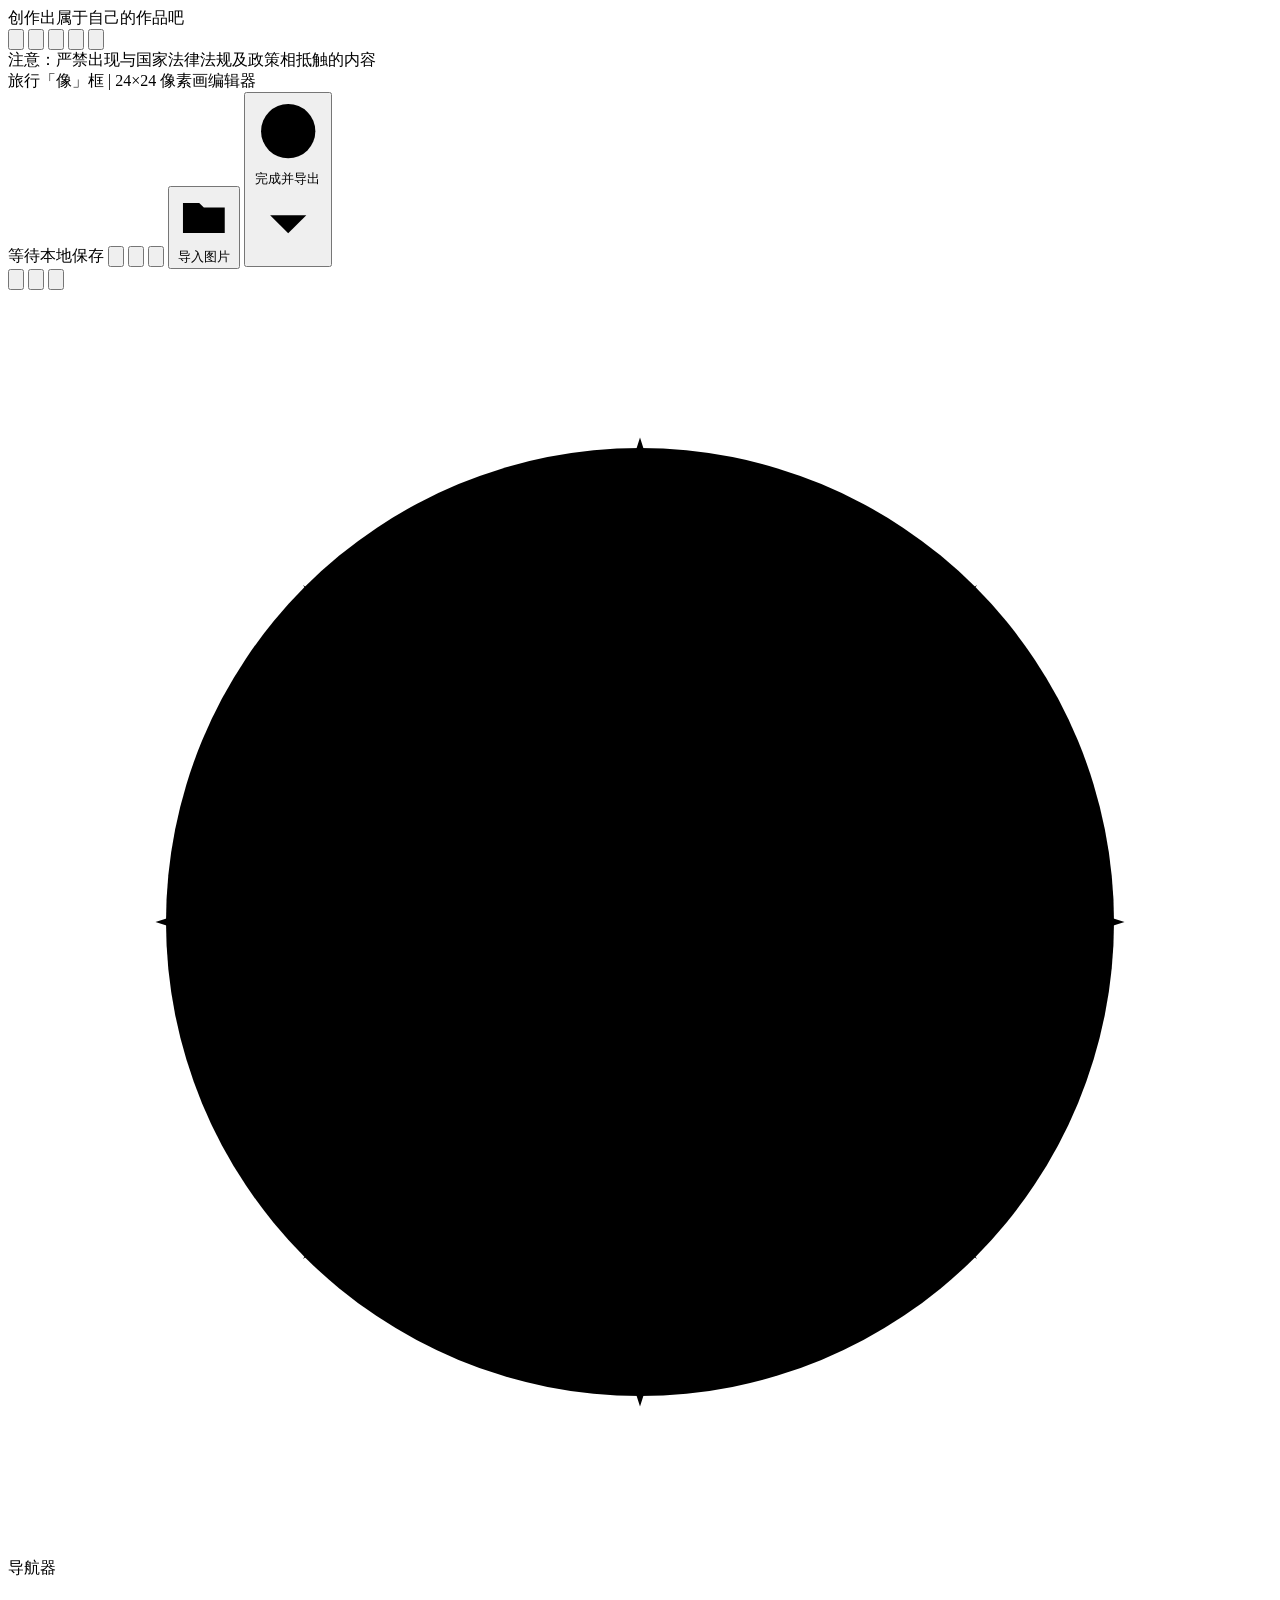
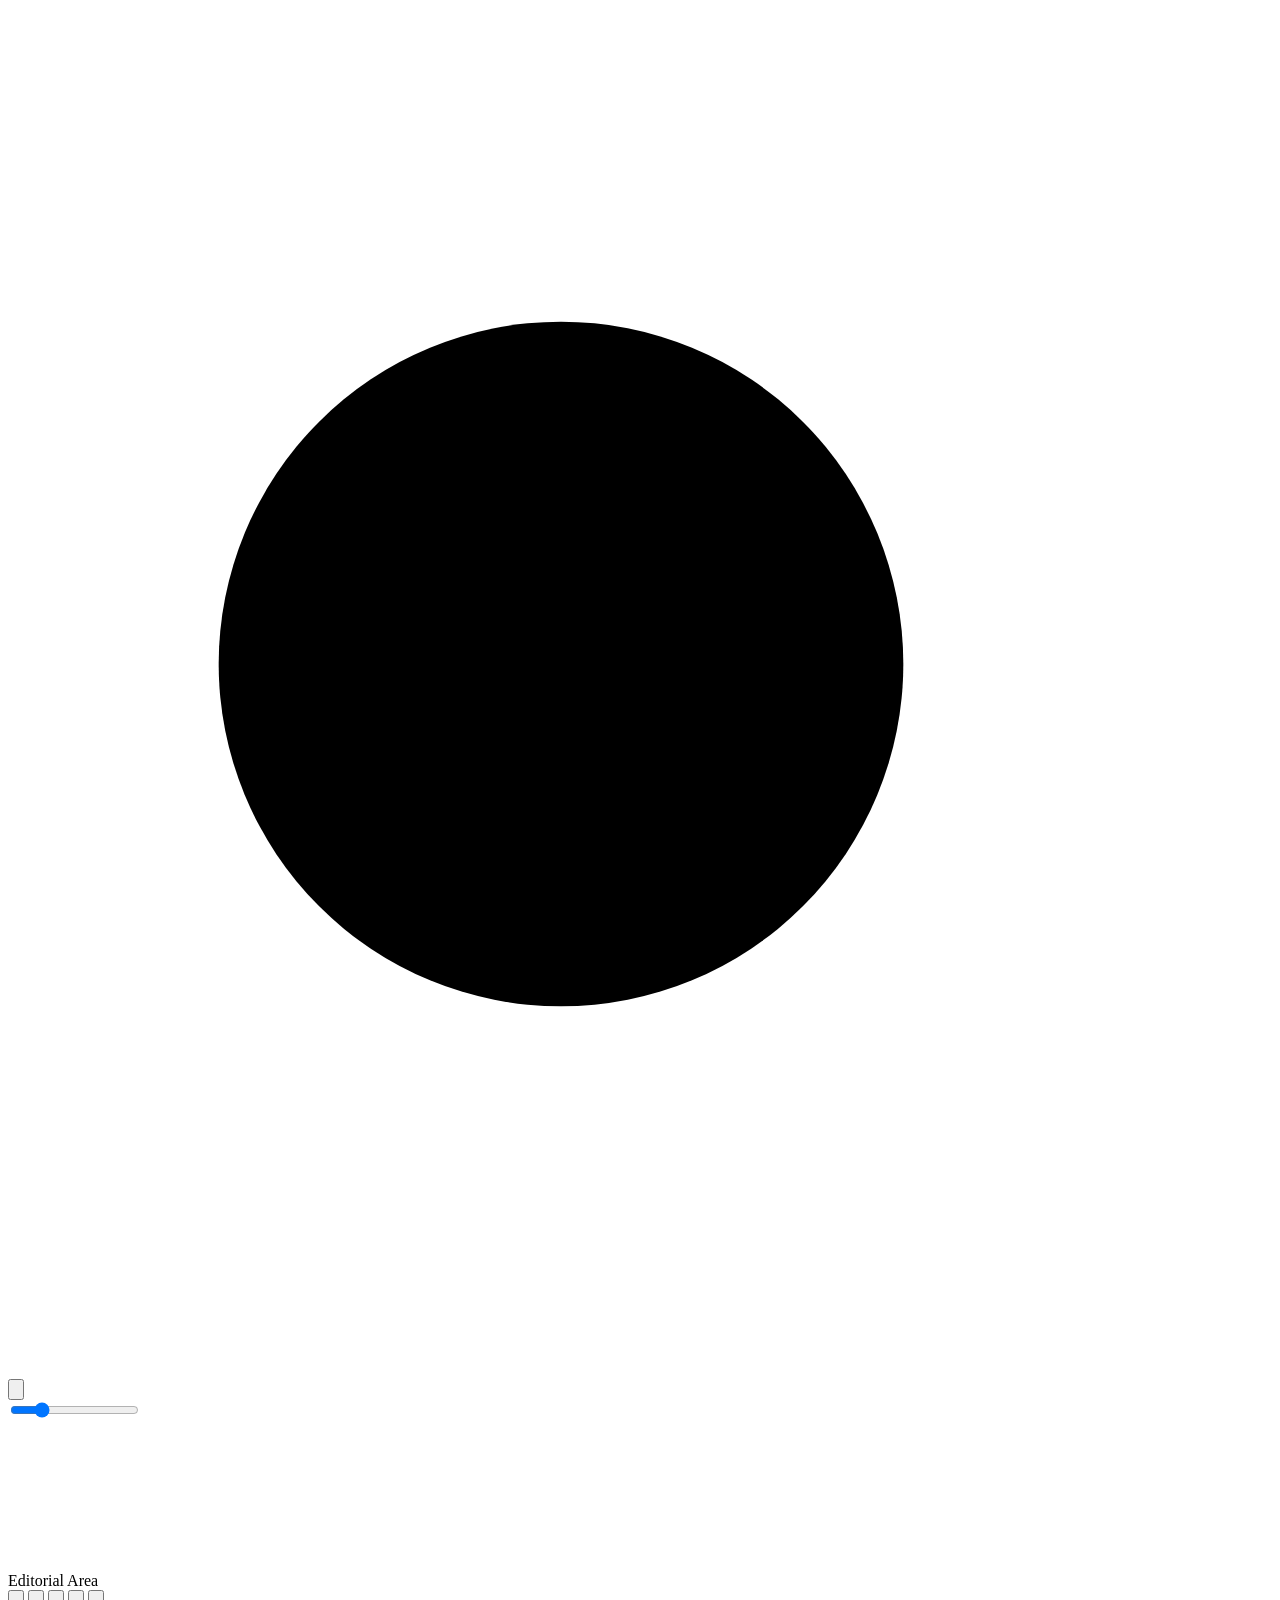
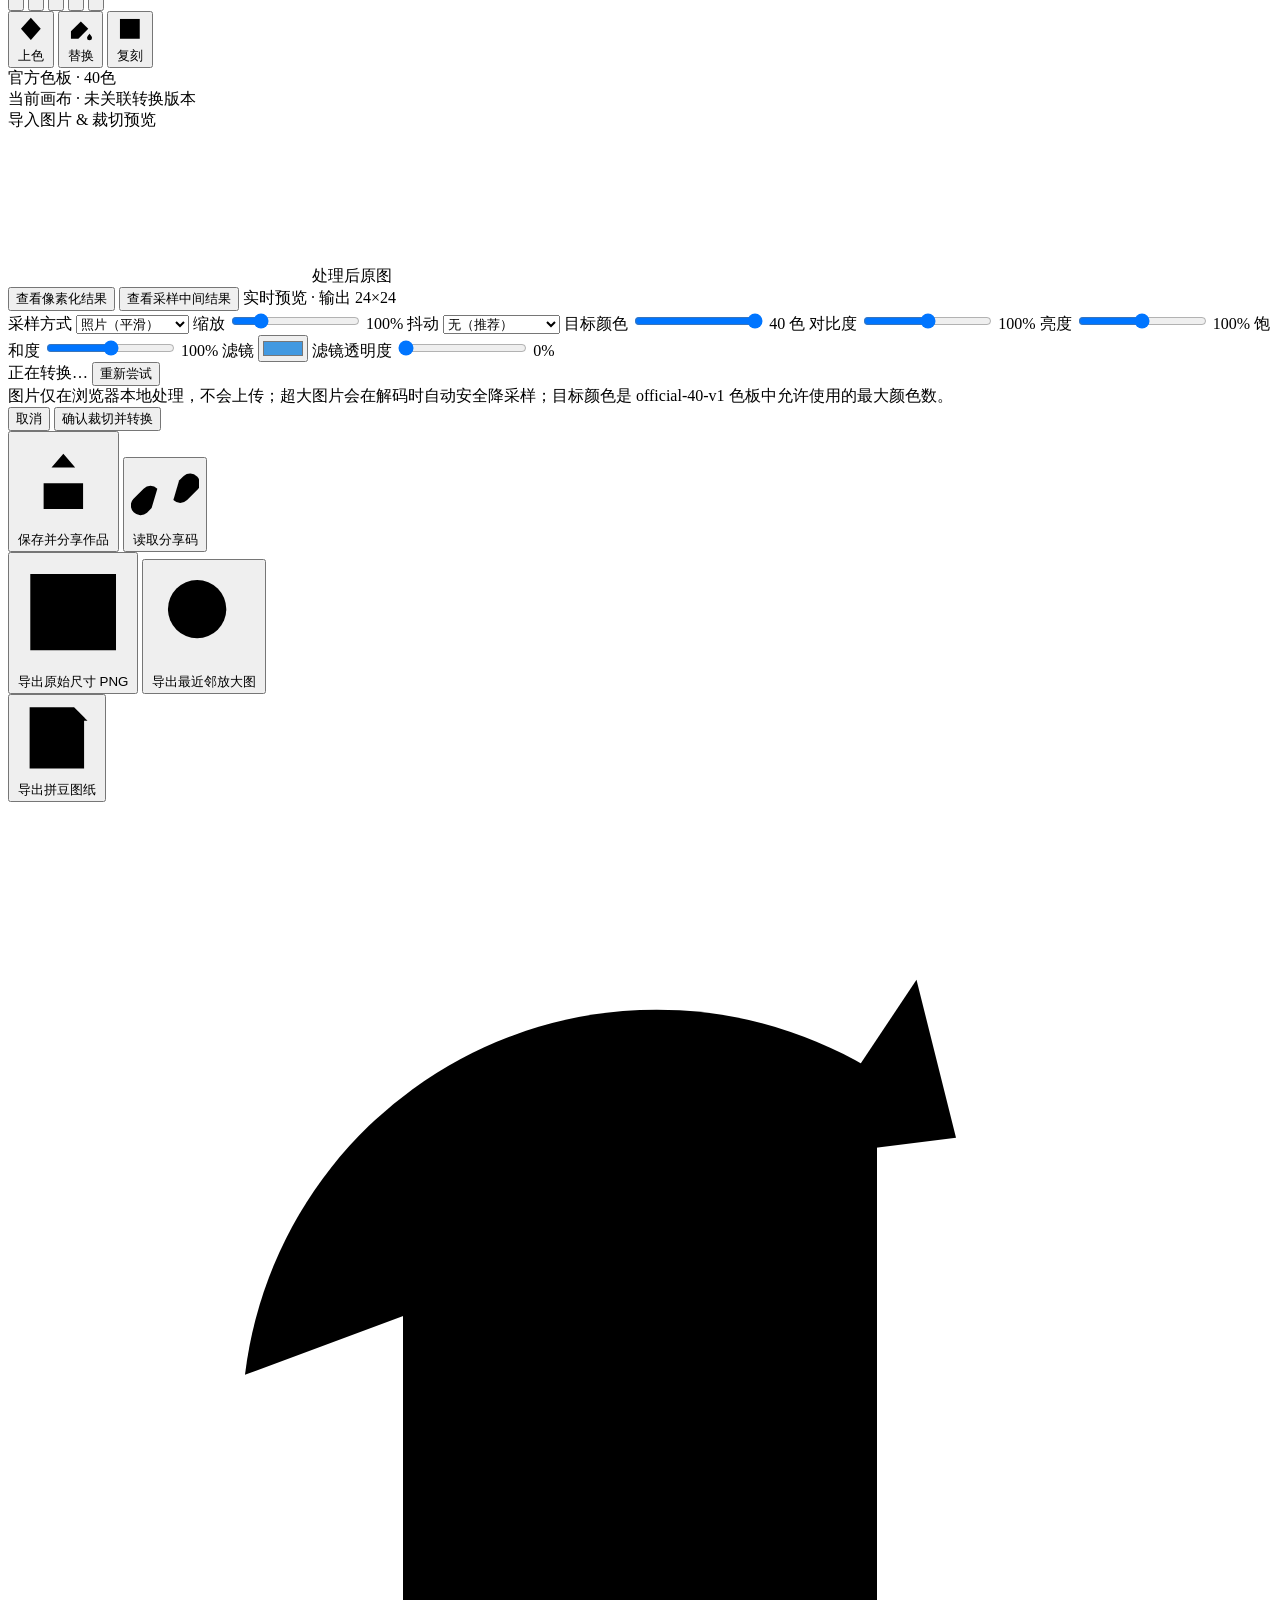
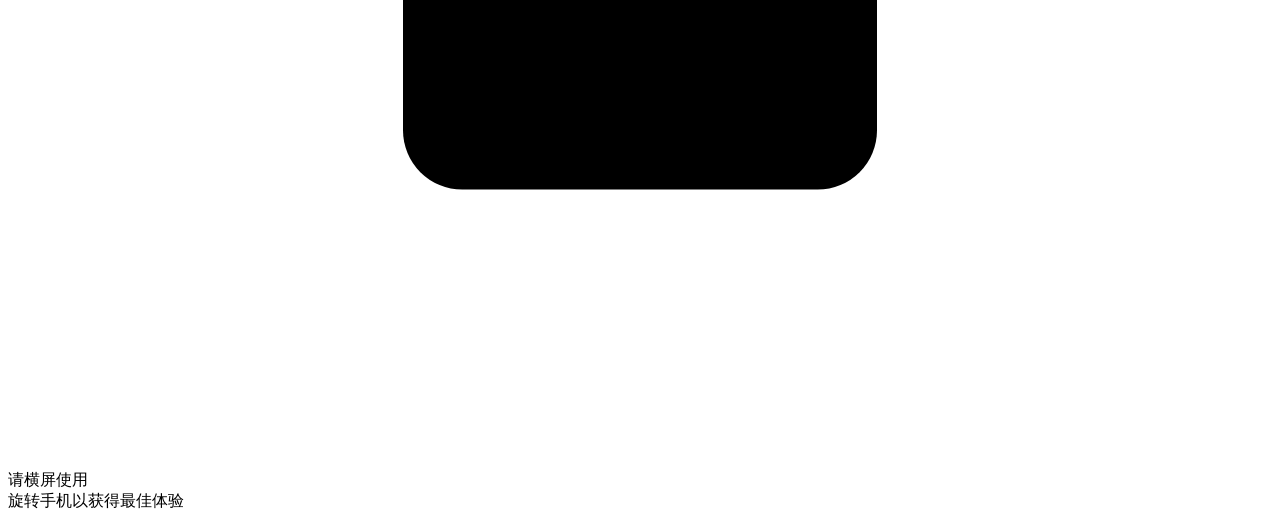
==== frontend/index.html @ ee6ddc7a "feat: adopt official 40-color palette" ====
<!DOCTYPE html>
<html lang="zh-CN">
<head>
<meta charset="UTF-8">
<meta name="viewport" content="width=device-width, initial-scale=1.0, maximum-scale=1.0, user-scalable=no, viewport-fit=cover, shrink-to-fit=no">
<meta name="apple-mobile-web-app-capable" content="yes">
<meta name="apple-mobile-web-app-status-bar-style" content="black-translucent">
<title>旅行「像」框 | 24×24 像素画编辑器</title>
  <link rel="icon" href="/favicon.ico" type="image/x-icon">
  <link rel="stylesheet" href="/static/css/editor.css?v=20260808-9">
</head>
<body>

<div class="bg-layer"></div>

<!-- ============================================================
     Z-INDEX 2: 底部横幅
     ============================================================ -->
<div class="bottom-banner">
  <span class="banner-text">创作出属于自己的作品吧</span>
</div>

<div class="editor-modal">

  <div class="top-bar">
    <div class="top-leading-actions">
    <button class="icon-btn btn-github" id="authorInfoBtn" title="作者与项目" aria-label="打开作者与项目信息">
      <svg viewBox="0 0 24 24" aria-hidden="true">
        <circle cx="6" cy="4" r="2"></circle>
        <circle cx="18" cy="6" r="2"></circle>
        <circle cx="6" cy="20" r="2"></circle>
        <path d="M6 6v12"></path>
        <path d="M8 6h5a5 5 0 0 1 5 5v5"></path>
      </svg>
    </button>

    <button class="icon-btn btn-announcement" id="announcementBtn"
            title="项目公告与快捷键帮助" aria-label="打开项目公告与快捷键帮助">
      <svg viewBox="0 0 24 24" aria-hidden="true">
        <path d="M4 10v4"></path>
        <path d="M6 9.5v5l10 4V5.5z"></path>
        <path d="M8.5 15.5 10 20h3l-1.2-3.2"></path>
        <path d="M19 9v6"></path>
      </svg>
    </button>

    <button class="icon-btn btn-fullscreen" id="mobileFullscreenBtn"
            type="button" title="进入全屏" aria-label="进入全屏"
            aria-pressed="false">
      <svg viewBox="0 0 24 24" aria-hidden="true">
        <path class="fullscreen-enter-icon"
              d="M4 9V4h5M15 4h5v5M20 15v5h-5M9 20H4v-5"></path>
        <path class="fullscreen-exit-icon"
              d="M9 4v5H4M20 9h-5V4M15 20v-5h5M4 15h5v5"></path>
      </svg>
    </button>

    <button class="icon-btn btn-workspace-mode" id="mobileWorkspaceModeBtn"
            type="button" title="切换至专注模式"
            aria-label="切换至专注模式" aria-pressed="false">
      <svg viewBox="0 0 24 24" aria-hidden="true">
        <rect x="3.5" y="4" width="17" height="16" rx="2"></rect>
        <path d="M8 4v16M16 4v16"></path>
        <path class="workspace-focus-mark" d="M10 9h4v6h-4z"></path>
      </svg>
    </button>

    <button class="icon-btn btn-toolbar-collapse"
            id="mobileToolbarCollapseBtn" type="button"
            title="折叠顶部工具栏" aria-label="折叠顶部工具栏"
            aria-expanded="true">
      <svg viewBox="0 0 24 24" aria-hidden="true">
        <path d="m7 14 5-5 5 5"></path>
      </svg>
    </button>
    </div>
    <span class="warn-text">注意：严禁出现与国家法律法规及政策相抵触的内容</span>

    <div class="work-identity" id="topWorkIdentity" aria-live="polite">
      <span class="work-identity-title" id="topWorkTitle">旅行「像」框 | 24×24 像素画编辑器</span>
      <span class="work-identity-meta" id="topWorkMeta" hidden></span>
    </div>

    <div class="btn-group">
      <span class="save-status" id="saveStatus" role="status"
            aria-live="polite">等待本地保存</span>
      <button class="icon-btn btn-delete" id="clearCanvasBtn" title="清空当前画布（可撤销）"
              aria-label="删除画布">
        <svg class="top-action-icon" viewBox="0 0 24 24" aria-hidden="true">
          <path d="M4 7h16"></path>
          <path d="m9 7 .6-2h4.8l.6 2"></path>
          <path d="m6.5 7 .8 13h9.4l.8-13"></path>
          <path d="M10 10v7M14 10v7"></path>
        </svg>
      </button>
      <button class="icon-btn btn-undo" id="manualCheckpointRestoreBtn"
              title="恢复到手动保存点" aria-label="恢复到手动保存点">
        <svg class="top-action-icon" viewBox="0 0 24 24" aria-hidden="true">
          <path d="M5 8V4l-3 3 3 3V8a8 8 0 1 1-1 7"></path>
        </svg>
      </button>
      <button class="icon-btn btn-save" id="manualCheckpointSaveBtn"
              title="创建手动保存点（S）"
              aria-label="创建手动保存点" aria-keyshortcuts="S">
        <svg class="top-action-icon" viewBox="0 0 24 24" aria-hidden="true">
          <path d="M4 3h13l3 3v15H4z"></path>
          <path d="M8 3v6h8V3"></path>
          <path d="M8 21v-7h8v7"></path>
        </svg>
      </button>
      <button class="btn-import" id="topImportButton" type="button"
              title="导入图片">
        <svg class="import-icon" viewBox="0 0 24 24" aria-hidden="true">
          <path d="M3 6h7l2 2h9v11H3z"></path>
          <path d="M3 6v13"></path>
        </svg>
        <span>导入图片</span>
      </button>
      <input type="file" id="importFileInput"
             accept="image/png,image/jpeg,image/webp" style="display:none">

      <button class="btn-primary" id="exportDropdownToggleBtn">
        <svg class="check-icon" viewBox="0 0 24 24" aria-hidden="true">
          <circle cx="12" cy="12" r="9"></circle>
          <path d="m8 12 2.6 2.7L16.5 9"></path>
        </svg>
        <span>完成并导出</span>
        <svg class="dropdown-chevron" viewBox="0 0 16 16" aria-hidden="true">
          <path d="m4 6 4 4 4-4"></path>
        </svg>
      </button>
    </div>
  </div>

  <div class="editor-body">
    <button class="mobile-toolbar-handle" id="mobileToolbarHandle"
            type="button" aria-label="展开顶部工具栏"
            aria-expanded="false">
      <svg viewBox="0 0 24 24" aria-hidden="true">
        <path d="m7 14 5-5 5 5"></path>
      </svg>
    </button>

    <button class="mobile-panel-toggle mobile-panel-toggle-left"
            id="mobileLeftPanelBtn" type="button"
            aria-label="打开导航与参考面板" aria-expanded="false"
            aria-controls="leftPanel">
      <svg viewBox="0 0 24 24" aria-hidden="true">
        <circle cx="12" cy="12" r="8"></circle>
        <path d="m12 6 2.2 5.8L12 18l-2.2-6.2z"></path>
      </svg>
    </button>

    <button class="mobile-panel-toggle mobile-panel-toggle-right"
            id="mobileRightPanelBtn" type="button"
            aria-label="打开工具与上色面板" aria-expanded="false"
            aria-controls="rightPanel">
      <svg viewBox="0 0 24 24" aria-hidden="true">
        <path d="m12 3 8 9-8 9-8-9z"></path>
      </svg>
    </button>

    <div class="left-panel" id="leftPanel">
      <div class="nav-title">
        <svg class="nav-icon" viewBox="0 0 24 24" aria-hidden="true">
          <circle cx="12" cy="12" r="9"></circle>
          <path class="nav-compass-cardinal"
                d="M12 2.8 L14.2 9.7 L12 8.7 L9.8 9.7 Z
                   M21.2 12 L14.3 14.2 L15.3 12 L14.3 9.8 Z
                   M12 21.2 L9.8 14.3 L12 15.3 L14.2 14.3 Z
                   M2.8 12 L9.7 9.8 L8.7 12 L9.7 14.2 Z"></path>
          <path class="nav-compass-diagonal"
                d="M5.6 5.6 L10.2 8.8 L8.8 10.2 Z
                   M18.4 5.6 L15.2 10.2 L13.8 8.8 Z
                   M18.4 18.4 L13.8 15.2 L15.2 13.8 Z
                   M5.6 18.4 L8.8 13.8 L10.2 15.2 Z"></path>
          <circle class="nav-compass-center" cx="12" cy="12" r="1.55"></circle>
        </svg>
        <span>导航器</span>
      </div>
      <div class="nav-preview-wrap" id="navPreviewWrap" tabindex="0"
           aria-label="导航缩略图，可点击或拖动定位画布">
        <canvas id="navPreview" width="128" height="128"></canvas>
        <div class="nav-viewport-indicator" id="navViewportIndicator" aria-hidden="true"></div>
      </div>

      <div class="left-controls">
        <section class="left-control-section reference-section" id="overlayControls" hidden>
          <div class="reference-heading-row">
            <span class="left-control-heading">画布参考图</span>
            <button class="reference-switch" id="overlayToggleBtn" type="button"
                    role="switch" aria-checked="false">
              <span class="reference-switch-track" aria-hidden="true">
                <span class="reference-switch-thumb"></span>
              </span>
              <span id="overlayToggleLabel">关闭</span>
            </button>
          </div>
          <label class="opacity-control" id="overlayOpacityControl" for="overlayOpacity" hidden>
            <span>透明度</span>
            <input type="range" id="overlayOpacity" min="0" max="100" value="40"
                   disabled>
            <span id="overlayOpacityVal">40%</span>
          </label>
        </section>

        <section class="left-control-section zoom-section" id="zoomSliderWrap">
          <div class="zoom-heading-row">
            <span class="zoom-heading-icon" aria-label="缩放" title="缩放">
              <svg viewBox="0 0 24 24" aria-hidden="true">
                <circle cx="10.5" cy="10.5" r="6.5"></circle>
                <path d="M15.5 15.5 21 21"></path>
              </svg>
            </span>
            <button type="button" class="zoom-reset-btn" id="zoomResetBtn"
                    aria-label="适应画布" title="适应画布（0）"
                    aria-keyshortcuts="0">
              <svg class="zoom-reset-icon" viewBox="0 0 24 24" aria-hidden="true">
                <path d="M5 4v5h5"></path>
                <path d="M5.6 8.4A7.5 7.5 0 1 1 4.8 15"></path>
              </svg>
            </button>
          </div>
          <div class="zoom-control-body">
            <input type="range" class="zoom-slider" id="zoomSlider"
                   min="20" max="400" value="100" aria-label="画布缩放">
          </div>
        </section>
      </div>
    </div>

    <div class="center-panel" id="centerPanel">
      <div class="canvas-container" id="canvasContainer"
           aria-label="像素画布，滚轮缩放，按住 H 拖动画布">
        <div style="position:relative;flex-shrink:0;line-height:0;">
        <canvas id="pixelCanvas"></canvas>
          <canvas id="overlayCanvas" style="position:absolute;top:0;left:0;pointer-events:none;display:none;z-index:3;"></canvas>
          <canvas id="statisticsOverlayCanvas" aria-hidden="true"
                  style="position:absolute;top:0;left:0;pointer-events:none;display:none;z-index:4;"></canvas>
          <canvas id="hoverCanvas" aria-hidden="true"></canvas>
        </div>
      </div>
    </div>

    <div class="right-panel" id="rightPanel">
      <div class="editorial-area-label">Editorial Area</div>
      <div class="tool-icons">
        <button class="tool-icon-btn" id="canvasGuidesBtn" type="button"
                title="隐藏辅助线（G）" aria-label="隐藏画布辅助线"
                aria-pressed="true" aria-keyshortcuts="G">
          <svg class="canvas-guides-icon" viewBox="0 0 24 24" aria-hidden="true">
            <path d="M2.5 12s3.5-5.5 9.5-5.5 9.5 5.5 9.5 5.5-3.5 5.5-9.5 5.5S2.5 12 2.5 12z"></path>
            <circle cx="12" cy="12" r="2.7"></circle>
            <path d="M4 3.8 20 20.2"></path>
          </svg>
        </button>
        <button class="tool-icon-btn" id="undoBtn"
                title="撤销（Ctrl/Cmd + Z）" aria-label="撤销"
                aria-keyshortcuts="Control+Z Meta+Z">
          <svg class="history-icon" viewBox="0 0 24 24" aria-hidden="true">
            <path d="M9 7H4v-5"></path>
            <path d="M4.7 6.3A8.5 8.5 0 1 1 3.6 15"></path>
          </svg>
        </button>
        <button class="tool-icon-btn" id="redoBtn"
                title="重做（Ctrl/Cmd + Y 或 Ctrl/Cmd + Shift + Z）"
                aria-label="重做"
                aria-keyshortcuts="Control+Y Meta+Y Control+Shift+Z Meta+Shift+Z">
          <svg class="history-icon" viewBox="0 0 24 24" aria-hidden="true">
            <path d="M15 7h5v-5"></path>
            <path d="M19.3 6.3A8.5 8.5 0 1 0 20.4 15"></path>
          </svg>
        </button>
        <button class="tool-icon-btn" id="eyedropperBtn" type="button"
                title="吸管取色：匹配最近的巡展颜色（I）" aria-label="吸管取色"
                aria-pressed="false" aria-keyshortcuts="I">
          <svg class="eyedropper-icon" viewBox="0 0 24 24" aria-hidden="true">
            <path d="m14.5 5.5 4 4"></path>
            <path d="m13 7 2-2a2.8 2.8 0 0 1 4 4l-2 2"></path>
            <path d="m15.5 8.5-8.8 8.8-1 3 3-1 8.8-8.8"></path>
          </svg>
        </button>
        <button class="tool-icon-btn" id="moveCanvasBtn" type="button"
                title="切换移动画布模式（M）" aria-label="移动画布"
                aria-pressed="false" aria-keyshortcuts="M">
          <svg class="move-canvas-icon" viewBox="0 0 24 24" aria-hidden="true">
            <path d="M7.5 11V6.8a1.5 1.5 0 0 1 3 0V10"></path>
            <path d="M10.5 10V5.5a1.5 1.5 0 0 1 3 0V10"></path>
            <path d="M13.5 10V6.3a1.5 1.5 0 0 1 3 0v5"></path>
            <path d="M16.5 11V8.5a1.5 1.5 0 0 1 3 0v5.8c0 4-2.7 6.7-6.6 6.7h-1.3c-2.2 0-3.8-.8-5.1-2.5l-3-4a1.7 1.7 0 0 1 2.5-2.3l1.5 1.3V11"></path>
          </svg>
        </button>
      </div>

      <div class="palette-tabs" role="tablist" aria-label="右侧面板">
        <button class="palette-tab active" id="coloringTab" role="tab" aria-selected="true">
          <svg class="palette-tab-icon" viewBox="0 0 24 24" aria-hidden="true">
            <path d="m12 3 8 9-8 9-8-9z"></path>
          </svg>
          <span>上色</span>
        </button>
        <button class="palette-tab" id="replacementTab" role="tab" aria-selected="false">
          <svg class="palette-tab-icon" viewBox="0 0 24 24" aria-hidden="true">
            <path d="m4 14 8-8 6 6-8 8H4z"></path>
            <path d="m9 5 7 7"></path>
            <path d="M19 16s2 2.2 2 3.3a2 2 0 0 1-4 0C17 18.2 19 16 19 16z"></path>
          </svg>
          <span>替换</span>
        </button>
        <button class="palette-tab" id="replicationTab" role="tab" aria-selected="false">
          <svg class="palette-tab-icon" viewBox="0 0 24 24" aria-hidden="true">
            <path d="M4 4h16v16H4z"></path>
            <path d="M8 4v16M12 4v16M16 4v16"></path>
          </svg>
          <span>复刻</span>
        </button>
      </div>

      <div class="palette-panel-view" id="coloringPanelView">
        <div class="palette-view-caption">官方色板 · 40色</div>
        <div class="palette-color-scroll" id="paletteColorScroll" tabindex="0">
          <div class="color-grid" id="colorGrid"></div>
          <div class="conversion-result-summary" id="paletteConversionResultSummary">
            当前画布 · 未关联转换版本
          </div>
        </div>
      </div>

      <div class="color-statistics-panel-view" id="replacementPanelView" hidden>
        <div class="color-statistics-summary" id="replacementSelectionSummary"
             aria-live="polite">已选择 0 种颜色 · 共 0 格</div>
        <div class="color-statistics-hint" id="replacementHint">
          点击颜色或使用吸管，可多选需要替换的颜色
        </div>
        <label class="statistics-sort-control" for="replacementSort">
          <span>排序</span>
          <select id="replacementSort">
            <option value="count-desc" selected>数量：多 → 少</option>
            <option value="count-asc">数量：少 → 多</option>
            <option value="palette-order">色板位置顺序</option>
          </select>
        </label>
        <div class="color-statistics-scroll" id="replacementColorScroll" tabindex="0">
          <div class="color-statistics-grid" id="replacementGrid"></div>
        </div>
        <div class="color-statistics-actions" id="replacementActions">
          <div class="replacement-primary-actions" id="replacementPrimaryActions">
            <button type="button" class="color-statistics-related-btn"
                    id="replacementRelatedBtn" disabled>相关颜色</button>
            <button type="button" class="color-statistics-replace-btn"
                    id="replacementStartBtn" disabled>替换</button>
          </div>
          <div class="color-statistics-confirm-actions"
               id="replacementConfirmActions" hidden>
            <button type="button" class="color-statistics-cancel-btn"
                    id="replacementCancelBtn">取消</button>
            <button type="button" class="color-statistics-confirm-btn"
                    id="replacementConfirmBtn" disabled>确定</button>
          </div>
        </div>
      </div>

      <div class="statistics-panel-view" id="replicationPanelView" hidden>
        <div class="statistics-hint" id="replicationHint">选择一种颜色，点击高亮格标记为已涂色</div>
        <label class="replication-complete-control" id="replicationCompleteControl" hidden>
          <input type="checkbox" id="replicationCompleteCheckbox">
          <span class="replication-checkbox-mark" aria-hidden="true"></span>
          <span id="replicationCompleteLabel">该颜色已在游戏内完成</span>
        </label>
        <div class="replication-preview-control" id="replicationPreviewControl">
          <div class="replication-preview-segments">
            <button type="button" class="active" id="replicationTargetViewBtn"
                    aria-pressed="true">
              目标图案
            </button>
            <button type="button" id="replicationCompletedViewBtn"
                    aria-pressed="false">
              已拼图案
            </button>
          </div>
          <button type="button" class="replication-reset-btn"
                  id="replicationResetBtn"
                  aria-label="清空当前作品复刻进度"
                  title="清空当前作品复刻进度">
            <svg viewBox="0 0 24 24" aria-hidden="true">
              <path d="M4 7h16"></path>
              <path d="m9 7 .6-2h4.8l.6 2"></path>
              <path d="m6.5 7 .8 13h9.4l.8-13"></path>
              <path d="M10 10v7M14 10v7"></path>
            </svg>
          </button>
        </div>
        <label class="statistics-sort-control" for="replicationSort">
          <span>排序</span>
          <select id="replicationSort">
            <option value="count-desc" selected>数量：多 → 少</option>
            <option value="count-asc">数量：少 → 多</option>
            <option value="palette-order">色板位置顺序</option>
          </select>
        </label>
        <div class="statistics-color-scroll" id="replicationColorScroll" tabindex="0">
          <div class="statistics-grid" id="replicationGrid"></div>
          <div class="statistics-summary" id="colorUsageSummary">已使用 0 种颜色 · 共 0 格</div>
          <div class="conversion-result-summary" id="replicationConversionResultSummary">
            当前画布 · 未关联转换版本
          </div>
        </div>
      </div>
    </div>
  </div>
</div>

<div class="author-overlay work-share-overlay" id="workShareModal" hidden>
  <section class="author-modal work-share-modal" role="dialog" aria-modal="true"
           aria-labelledby="workShareModalTitle"
           aria-describedby="workShareModalDescription">
    <button class="author-close-btn" id="closeWorkShareModalBtn" type="button" aria-label="关闭保存与分享">×</button>

    <div class="work-share-icon" aria-hidden="true">
      <svg viewBox="0 0 24 24">
        <path d="m12 3 8 9-8 9-8-9z"></path>
      </svg>
    </div>
    <div class="author-kicker">PERMANENT PIXEL SHARE</div>
    <h2 id="workShareModalTitle">保存与分享</h2>
    <p id="workShareModalDescription">
      服务器只保存24×24色板索引，不会上传原图或参考图。
    </p>

    <section class="work-share-section">
      <h3>保存当前作品</h3>
      <p>作品发布后不可覆盖、不可修改，请仔细填写信息。相同的画作会被视为同一作品，修改标题与作者并不会生成新的分享码，读取分享作品仅返回首次保存的标题与作者。</p>
      <div class="work-metadata-grid">
        <label>
          <span>作品标题</span>
          <input id="workTitleInput" type="text" maxlength="15"
                 autocomplete="off" value="很糊的画"
                 placeholder="最多15个字">
        </label>
        <label>
          <span>作者名称</span>
          <input id="workAuthorInput" type="text" maxlength="15"
                 autocomplete="off" value="博士"
                 placeholder="最多15个字">
        </label>
      </div>
      <button class="work-share-action primary" id="publishWorkButton"
              type="button">
        保存并生成分享码
      </button>
      <div class="publish-confirmation" id="publishConfirmation" hidden>
        <h4>确认永久发布</h4>
        <canvas id="publishConfirmationCanvas" width="192" height="192"
                aria-label="即将发布的24×24作品预览"></canvas>
        <dl class="publish-confirmation-metadata">
          <dt>作品标题</dt>
          <dd id="publishConfirmationTitle"></dd>
          <dt>作者名称</dt>
          <dd id="publishConfirmationAuthor"></dd>
          <dt>色板版本</dt>
          <dd id="publishConfirmationPalette"></dd>
        </dl>
        <p class="publish-confirmation-warning">
          发布后作品画面、标题和作者不可修改或覆盖，请确认以上信息无误。
        </p>
        <div class="work-share-confirm-actions">
          <button class="work-share-action" id="cancelPublishConfirmationButton"
                  type="button">返回修改</button>
          <button class="work-share-action primary" id="confirmPublishButton"
                  type="button">确认永久发布</button>
        </div>
      </div>
      <div class="published-work-result" id="publishedWorkResult" hidden>
        <button id="publishedWorkCode" type="button"
                aria-label="复制作品分享码"
                title="单击复制分享码"></button>
        <span class="published-work-hint">单击分享码即可复制</span>
        <button class="published-work-link" id="publishedWorkLink" type="button"
                aria-label="复制完整作品分享文案"></button>
        <span class="published-work-hint">单击即可复制完整分享文案</span>
      </div>
    </section>

    <section class="work-share-section">
      <h3>读取分享作品</h3>
      <p>输入区分大小写的12位Base58分享码，或粘贴包含 work= 的完整分享链接。</p>
      <div class="work-code-row">
        <input id="workCodeInput" type="text" maxlength="2048"
               autocomplete="off" spellcheck="false"
               aria-label="12位作品分享码或完整分享链接"
               placeholder="输入分享码或包含 work= 的完整链接">
        <button class="work-share-action" id="loadWorkButton" type="button">读取</button>
      </div>
      <div class="read-replace-confirmation" id="readReplaceConfirmation" hidden>
        <p>
          当前画布包含内容。读取分享作品会替换画布并更新自动存档，
          你可以先创建一个可由顶部恢复按钮读取的保存点。
        </p>
        <div class="work-share-confirm-actions">
          <button class="work-share-action primary" id="checkpointAndLoadButton"
                  type="button">创建恢复点并读取</button>
          <button class="work-share-action" id="loadWithoutCheckpointButton"
                  type="button">直接读取</button>
          <button class="work-share-action" id="cancelReadConfirmationButton"
                  type="button">取消</button>
        </div>
      </div>
    </section>

    <div class="work-share-status" id="workShareStatus" role="status"
         aria-live="polite"></div>
  </section>
</div>

<div class="author-overlay announcement-overlay" id="announcementModal" hidden>
  <section class="author-modal announcement-modal" role="dialog" aria-modal="true"
           aria-labelledby="announcementModalTitle" aria-describedby="announcementModalDescription">
    <button class="author-close-btn announcement-close-btn" id="closeAnnouncementModalBtn" type="button"
            aria-label="关闭项目公告">×</button>

    <div class="announcement-icon-frame" aria-hidden="true">
      <svg viewBox="0 0 24 24">
        <path d="M4 10v4"></path>
        <path d="M6 9.5v5l10 4V5.5z"></path>
        <path d="M8.5 15.5 10 20h3l-1.2-3.2"></path>
        <path d="M19 9v6"></path>
      </svg>
    </div>
    <div class="author-kicker">TOURGRID NOTICE</div>
    <h2 id="announcementModalTitle">项目公告</h2>
    <p id="announcementModalDescription">欢迎使用旅行「像」框</p>

    <div class="announcement-content">
      <section class="announcement-section">
        <div class="announcement-section-heading">
          <span class="announcement-section-number">01</span>
          <h3>项目介绍</h3>
        </div>
        <p>
          旅行「像」框（Tourgrid Studio）是一款非官方的 24×24 像素画编辑器。
          它可以将图片转换为官方 40 色范围内的像素画，并提供逐像素编辑、
          颜色统计、参考图与作品导出功能。
        </p>
        <p class="announcement-note">
          本项目与相关游戏、活动及其权利人不存在隶属、合作、授权或背书关系。
        </p>
      </section>

      <section class="announcement-section">
        <div class="announcement-section-heading">
          <span class="announcement-section-number">02</span>
          <h3>使用指南</h3>
        </div>
        <ol class="announcement-steps">
          <li><span>导入</span>点击顶部“导入”，选择图片并确认裁切区域。</li>
          <li><span>转换</span>浏览器会在本地生成 24×24 像素图，图片不会上传。</li>
          <li><span>上色</span>从右侧色板中选色后直接绘制；选择白色即可擦除。</li>
          <li><span>替换</span>多选当前用色后，可统一替换为任一官方颜色。</li>
          <li><span>复刻</span>在“复刻”中按颜色高亮格子，并勾选记录游戏内完成进度。</li>
          <li><span>查看</span>使用左侧参考图与缩放控制辅助对照细节。</li>
          <li><span>导出</span>完成编辑后，从顶部导出所需的图片或图纸。</li>
        </ol>
      </section>

      <section class="announcement-section">
        <div class="announcement-section-heading">
          <span class="announcement-section-number">03</span>
          <h3>快捷键帮助</h3>
        </div>
        <div class="shortcut-grid">
          <div><kbd>B</kbd><span>切换到画笔</span></div>
          <div><kbd>E</kbd><span>切换到白色橡皮</span></div>
          <div><kbd>I</kbd><span>切换吸管取色</span></div>
          <div><kbd>M</kbd><span>切换移动画布模式</span></div>
          <div><kbd>按住 H</kbd><span>临时拖动画布</span></div>
          <div><kbd>G</kbd><span>显示或隐藏辅助线</span></div>
          <div><kbd>0</kbd><span>让画布适应当前视口</span></div>
          <div><kbd>S</kbd><span>创建手动保存点</span></div>
          <div><kbd>Ctrl/Cmd + Z</kbd><span>撤销</span></div>
          <div><kbd>Ctrl/Cmd + Y</kbd><span>重做</span></div>
          <div><kbd>Ctrl/Cmd + Shift + Z</kbd><span>重做</span></div>
          <div><kbd>Esc</kbd><span>关闭弹窗或退出当前工具</span></div>
          <div><kbd>Enter</kbd><span>在分享输入框中读取作品</span></div>
          <div><kbd>方向键</kbd><span>聚焦导航缩略图后移动视口</span></div>
        </div>
        <p class="announcement-note">
          输入框、下拉框、文本区域、按钮、链接或可编辑内容聚焦时，画布快捷键不会响应，
          文字撤销和浏览器快捷键仍按原有方式工作。
        </p>
      </section>

      <section class="announcement-section">
        <div class="announcement-section-heading">
          <span class="announcement-section-number">04</span>
          <h3>隐私与作品保存</h3>
        </div>
        <p>
          导入图片、裁切和颜色转换均在浏览器本地完成，原图和参考图不会上传。
          发布作品时，服务器仅接收 24×24 像素索引、色板版本以及你填写的标题和作者。
        </p>
        <p>
          浏览次数使用随机匿名 Cookie，并通过临时键进行时间窗口去重；服务日志和
          滥用防护可能处理访问 IP，永久封禁记录会保存在数据库中。
        </p>
        <p class="announcement-note">
          作品发布后不可自行覆盖或修改，并会长期保存在服务器中；请勿在标题或作者栏
          填写真实姓名、联系方式等不希望公开的信息。
        </p>
      </section>

      <section class="announcement-section">
        <div class="announcement-section-heading">
          <span class="announcement-section-number">05</span>
          <h3>内容规则与联系</h3>
        </div>
        <p>
          请勿发布违法违规、侵害他人权利、包含个人敏感信息或明显用于骚扰的内容。
          管理员可以隐藏或永久删除违规作品，处理原因会向分享码访问者公开。
        </p>
        <p>
          如需举报违规或侵权内容、申请删除作品，或反馈隐私问题，请通过
          <a class="announcement-contact-link"
             href="https://github.com/MiraCeo/tourgrid-studio/issues"
             target="_blank" rel="noopener noreferrer">项目 GitHub Issues</a>
          联系维护者。提交时请提供分享码和必要说明，不要公开个人敏感信息。
        </p>
      </section>
    </div>
  </section>
</div>

<div class="author-overlay" id="authorModal" hidden>
  <section class="author-modal" role="dialog" aria-modal="true"
           aria-labelledby="authorModalTitle" aria-describedby="authorModalDescription">
    <button class="author-close-btn" id="closeAuthorModalBtn" type="button" aria-label="关闭作者与项目弹窗">×</button>

    <div class="author-kicker">AUTHOR &amp; PROJECT</div>
    <h2 id="authorModalTitle">MiraCeo</h2>
    <p id="authorModalDescription">旅行「像」框作者</p>

    <div class="author-links">
      <a href="https://github.com/MiraCeo" target="_blank"
         rel="noopener noreferrer" class="author-link">
        <span>
          <small>GitHub 个人主页</small>
          <strong>github.com/MiraCeo</strong>
        </span>
        <svg class="external-link-icon" viewBox="0 0 24 24" aria-hidden="true">
          <path d="M8 16 16 8"></path>
          <path d="M10 8h6v6"></path>
        </svg>
      </a>
      <a href="https://github.com/MiraCeo/tourgrid-studio" target="_blank"
         rel="noopener noreferrer" class="author-link">
        <span>
          <small>项目源代码仓库</small>
          <strong>MiraCeo/tourgrid-studio</strong>
        </span>
        <svg class="external-link-icon" viewBox="0 0 24 24" aria-hidden="true">
          <path d="M8 16 16 8"></path>
          <path d="M10 8h6v6"></path>
        </svg>
      </a>
    </div>

    <div class="author-project-note">
      旅行「像」框 | 24×24 像素画编辑器
    </div>
  </section>
</div>

<!-- Toast -->
<div class="toast" id="toast"></div>

<div class="crop-overlay" id="cropOverlay">
  <div class="crop-modal">
    <div class="crop-title">导入图片 & 裁切预览</div>
    <div class="crop-main">
      <div class="crop-viewport" id="cropViewport">
        <img id="cropImage" draggable="false" style="display:none">
        <canvas id="cropPreviewCanvas" aria-label="图片导入实时预览"></canvas>
        <div class="crop-alignment-grid" id="cropAlignmentGrid"
             aria-hidden="true" hidden></div>
        <span class="crop-preview-badge" id="cropPreviewBadge">处理后原图</span>
        <button type="button" class="crop-reset-btn" id="cropResetBtn"
                aria-label="复位裁切" title="恢复初始裁切位置" hidden>↺ 复位</button>
      </div>
      <div class="crop-options">
        <div class="crop-preview-toolbar">
          <button type="button" class="crop-preview-toggle" id="cropPreviewToggleBtn"
                  data-preview-mode="processed" aria-pressed="false">查看像素化结果</button>
          <button type="button" class="crop-preview-toggle crop-sample-preview-toggle"
                  id="cropSamplePreviewToggleBtn" aria-pressed="false">查看采样中间结果</button>
          <button type="button" class="crop-preview-toggle crop-grid-toggle"
                  id="cropAlignmentGridToggleBtn" aria-pressed="true" hidden>隐藏对齐网格</button>
          <span class="crop-preview-summary" id="cropPreviewSummary">实时预览 · 输出 24×24</span>
        </div>
        <div class="crop-settings-grid">
          <label class="crop-setting" for="cropSamplingMode">
            <span>采样方式</span>
            <select id="cropSamplingMode">
              <option value="photo" selected>照片（平滑）</option>
              <option value="pixel">像素画（清晰）</option>
            </select>
          </label>
          <label class="crop-setting" for="cropZoomSlider">
            <span>缩放</span>
            <input type="range" id="cropZoomSlider" min="1" max="500" value="100">
            <output id="cropZoomVal">100%</output>
          </label>
          <label class="crop-setting" for="cropDither">
            <span>抖动</span>
            <select id="cropDither">
              <option value="none" selected>无（推荐）</option>
              <option value="floyd">Floyd-Steinberg</option>
              <option value="atkinson">Atkinson</option>
              <option value="bayer2">Bayer 2×2</option>
              <option value="bayer4">Bayer 4×4</option>
            </select>
          </label>
          <label class="crop-setting" for="cropTargetColorCount">
            <span>目标颜色</span>
            <input type="range" id="cropTargetColorCount" min="4" max="40" value="40">
            <output id="cropTargetColorCountVal">40 色</output>
          </label>
          <label class="crop-setting" id="cropDitherStrengthControl"
                 for="cropDitherStrength" hidden>
            <span>抖动强度</span>
            <input type="range" id="cropDitherStrength" min="0" max="100" value="100">
            <output id="cropDitherStrengthVal">100%</output>
          </label>
          <label class="crop-setting" for="cropContrast">
            <span>对比度</span>
            <input type="range" id="cropContrast" min="0" max="200" value="100">
            <output id="cropContrastVal">100%</output>
          </label>
          <label class="crop-setting" for="cropBrightness">
            <span>亮度</span>
            <input type="range" id="cropBrightness" min="0" max="200" value="100">
            <output id="cropBrightnessVal">100%</output>
          </label>
          <label class="crop-setting" for="cropSaturation">
            <span>饱和度</span>
            <input type="range" id="cropSaturation" min="0" max="200" value="100">
            <output id="cropSaturationVal">100%</output>
          </label>
          <label class="crop-setting crop-color-setting" for="cropColorOverlay">
            <span>滤镜</span>
            <input type="color" id="cropColorOverlay" value="#4299E1">
          </label>
          <label class="crop-setting" for="cropColorOverlayOpacity">
            <span>滤镜透明度</span>
            <input type="range" id="cropColorOverlayOpacity" min="0" max="100" value="0">
            <output id="cropColorOverlayOpacityVal">0%</output>
          </label>
        </div>
        <div class="conversion-status" id="conversionStatus" role="status" aria-live="polite">
          <span class="conversion-spinner"></span>
          <span id="conversionStatusText">正在转换…</span>
          <button class="conversion-retry-btn" id="conversionRetryBtn">重新尝试</button>
        </div>
      </div>
    </div>
    <div class="conversion-note" id="conversionNote">图片仅在浏览器本地处理，不会上传；超大图片会在解码时自动安全降采样；目标颜色是 official-40-v1 色板中允许使用的最大颜色数。</div>
    <div class="crop-btns">
      <button class="crop-btn crop-btn-cancel" id="cancelCropBtn">取消</button>
      <button class="crop-btn crop-btn-confirm" id="confirmCropBtn">确认裁切并转换</button>
    </div>
  </div>
</div>

<script src="/static/js/storage.js?v=20260808-9"></script>
<script src="/static/js/reference-storage.js?v=20260808-9"></script>
<script src="/static/js/work-codec.js?v=20260808-9"></script>
<script src="/static/js/official-40-v1.js?v=20260808-9"></script>
<script src="/static/js/state.js?v=20260808-9"></script>
<script src="/static/js/editor.js?v=20260808-9"></script>
<script src="/static/js/export.js?v=20260808-9"></script>
<script src="/static/js/import.js?v=20260808-9"></script>
<script src="/static/js/works.js?v=20260808-9"></script>
<script src="/static/js/app.js?v=20260808-9"></script>

<!-- 导出下拉列表（body层级，避免被层叠上下文遮盖） -->
<div class="export-dropdown" id="exportDropdown">
  <button class="export-item" id="publishWorkMenuBtn">
    <span class="export-item-icon" aria-hidden="true">
      <svg viewBox="0 0 24 24">
        <path d="M7 12.5v6.5h10v-6.5"></path>
        <path d="M9 8.5 12 5l3 3.5M12 5v10"></path>
      </svg>
    </span>
    <span class="export-item-label">保存并分享作品</span>
  </button>
  <button class="export-item" id="loadWorkMenuBtn">
    <span class="export-item-icon" aria-hidden="true">
      <svg viewBox="0 0 24 24">
        <path d="M9.5 14.5 14.5 9.5"></path>
        <path d="M7.2 16.8 5.6 18.4a3.4 3.4 0 0 1-4.8-4.8l3.6-3.6a3.4 3.4 0 0 1 4.8 0"></path>
        <path d="m16.8 7.2 1.6-1.6a3.4 3.4 0 0 1 4.8 4.8L19.6 14a3.4 3.4 0 0 1-4.8 0"></path>
      </svg>
    </span>
    <span class="export-item-label">读取分享码</span>
  </button>
  <div class="export-divider"></div>
  <button class="export-item" id="exportRawPixelBtn">
    <span class="export-item-icon" aria-hidden="true">
      <svg viewBox="0 0 24 24">
        <path d="M3 4h18v16H3z"></path>
        <circle cx="8" cy="9" r="2"></circle>
        <path d="m4 18 5-5 3 3 3-4 5 6"></path>
      </svg>
    </span>
    <span class="export-item-label">导出原始尺寸 PNG</span>
  </button>
  <button class="export-item" id="exportPixelPreviewBtn">
    <span class="export-item-icon" aria-hidden="true">
      <svg viewBox="0 0 24 24">
        <circle cx="10.5" cy="10.5" r="6.5"></circle>
        <path d="m15.5 15.5 5 5"></path>
        <path d="M8 8h2v2H8zM11 11h2v2h-2z"></path>
      </svg>
    </span>
    <span class="export-item-label">导出最近邻放大图</span>
  </button>
  <div class="export-divider"></div>
  <div id="exportBeadSection">
    <button class="export-item" id="exportBeadBtn">
      <span class="export-item-icon" aria-hidden="true">
        <svg viewBox="0 0 24 24">
          <path d="M4 3h13l3 3v15H4z"></path>
          <path d="M17 3v4h4"></path>
          <circle cx="8" cy="11" r="1.5"></circle>
          <circle cx="13" cy="11" r="1.5"></circle>
          <circle cx="8" cy="16" r="1.5"></circle>
          <circle cx="13" cy="16" r="1.5"></circle>
        </svg>
      </span>
      <span class="export-item-label">导出拼豆图纸</span>
    </button>
    <div class="export-warning" id="exportWarning" style="display:none;">当前使用的为非拼豆色卡，请返回并切换后再导出</div>
  </div>
</div>


<!-- 移动端竖屏提示 -->
<div class="rotate-hint" id="rotateHint">
  <div class="rotate-icon" aria-hidden="true">
    <svg viewBox="0 0 64 64">
      <rect x="20" y="14" width="24" height="36" rx="3"></rect>
      <path d="M28 46h8"></path>
      <path d="M12 29a21 21 0 0 1 35-13"></path>
      <path d="m46 9 2 8-8 1"></path>
    </svg>
  </div>
  <div class="rotate-text">请横屏使用</div>
  <div class="rotate-sub">旋转手机以获得最佳体验</div>
</div>

</body>
</html>
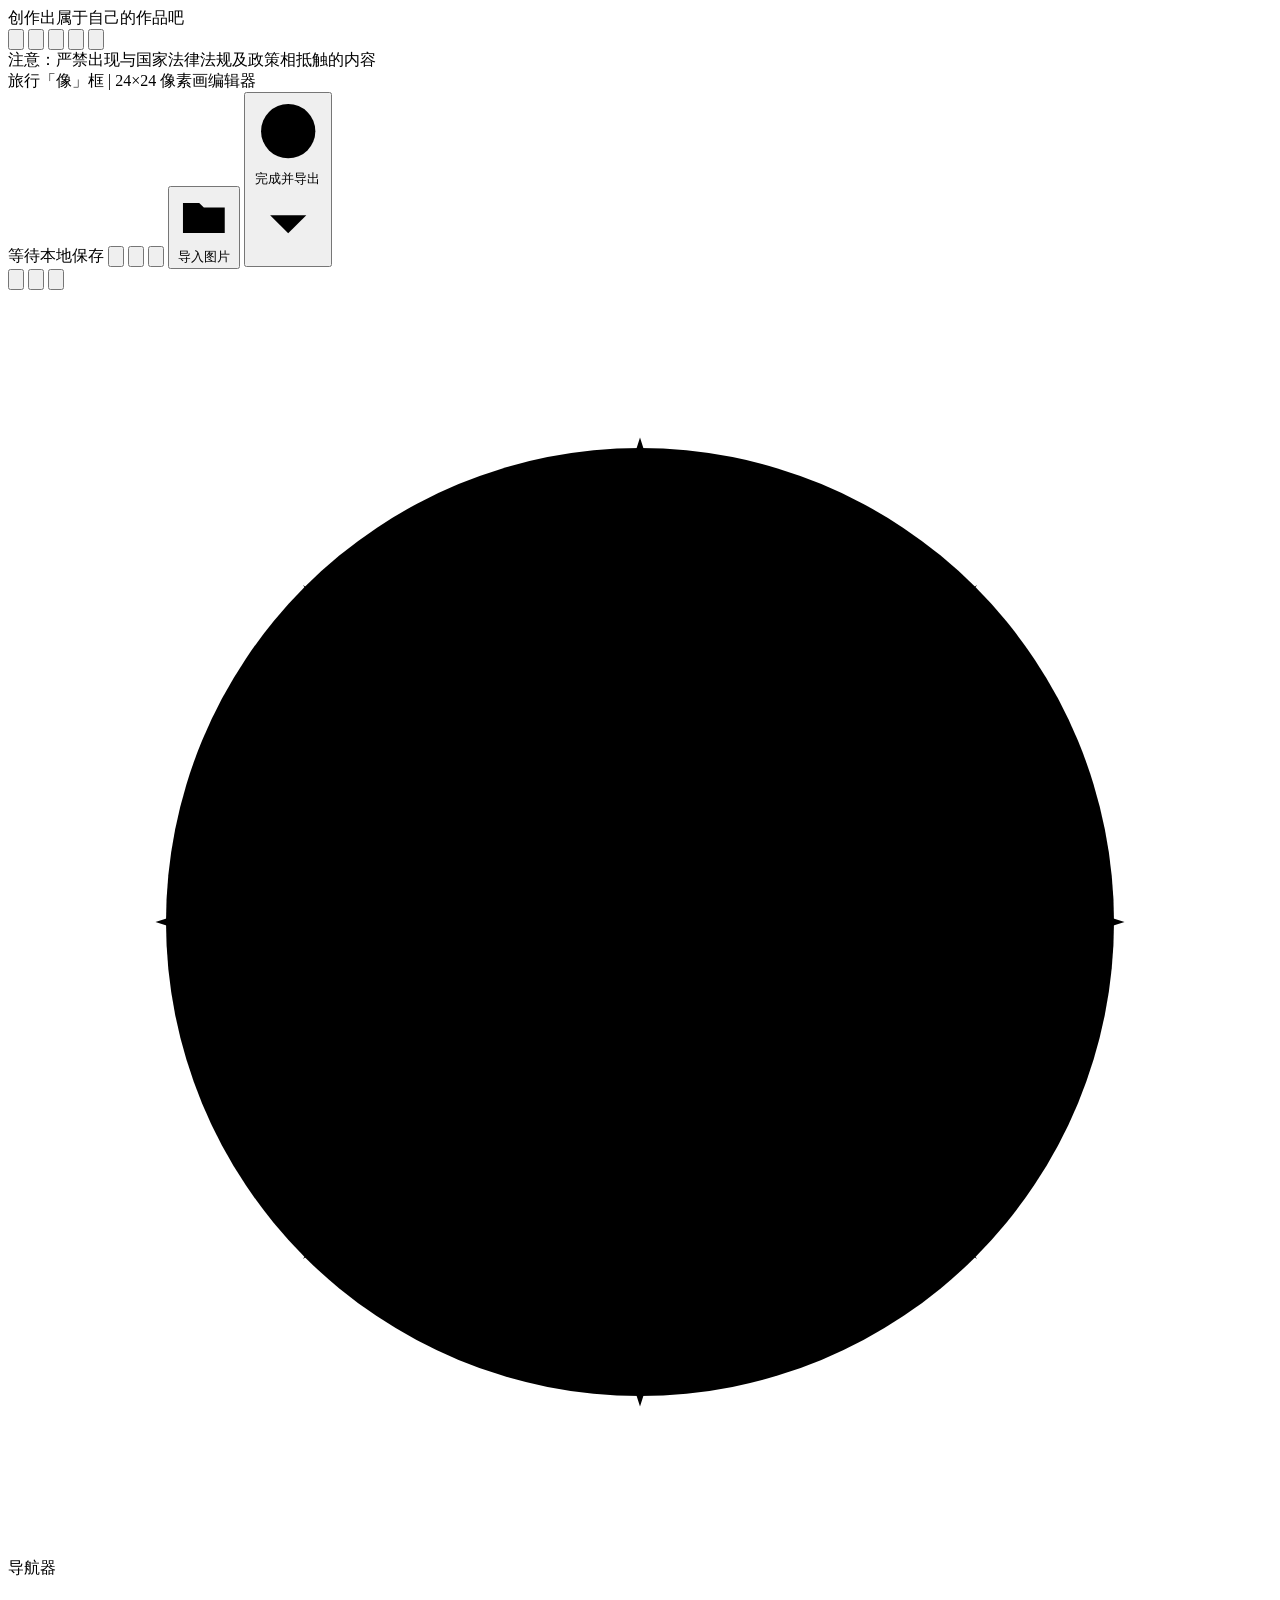
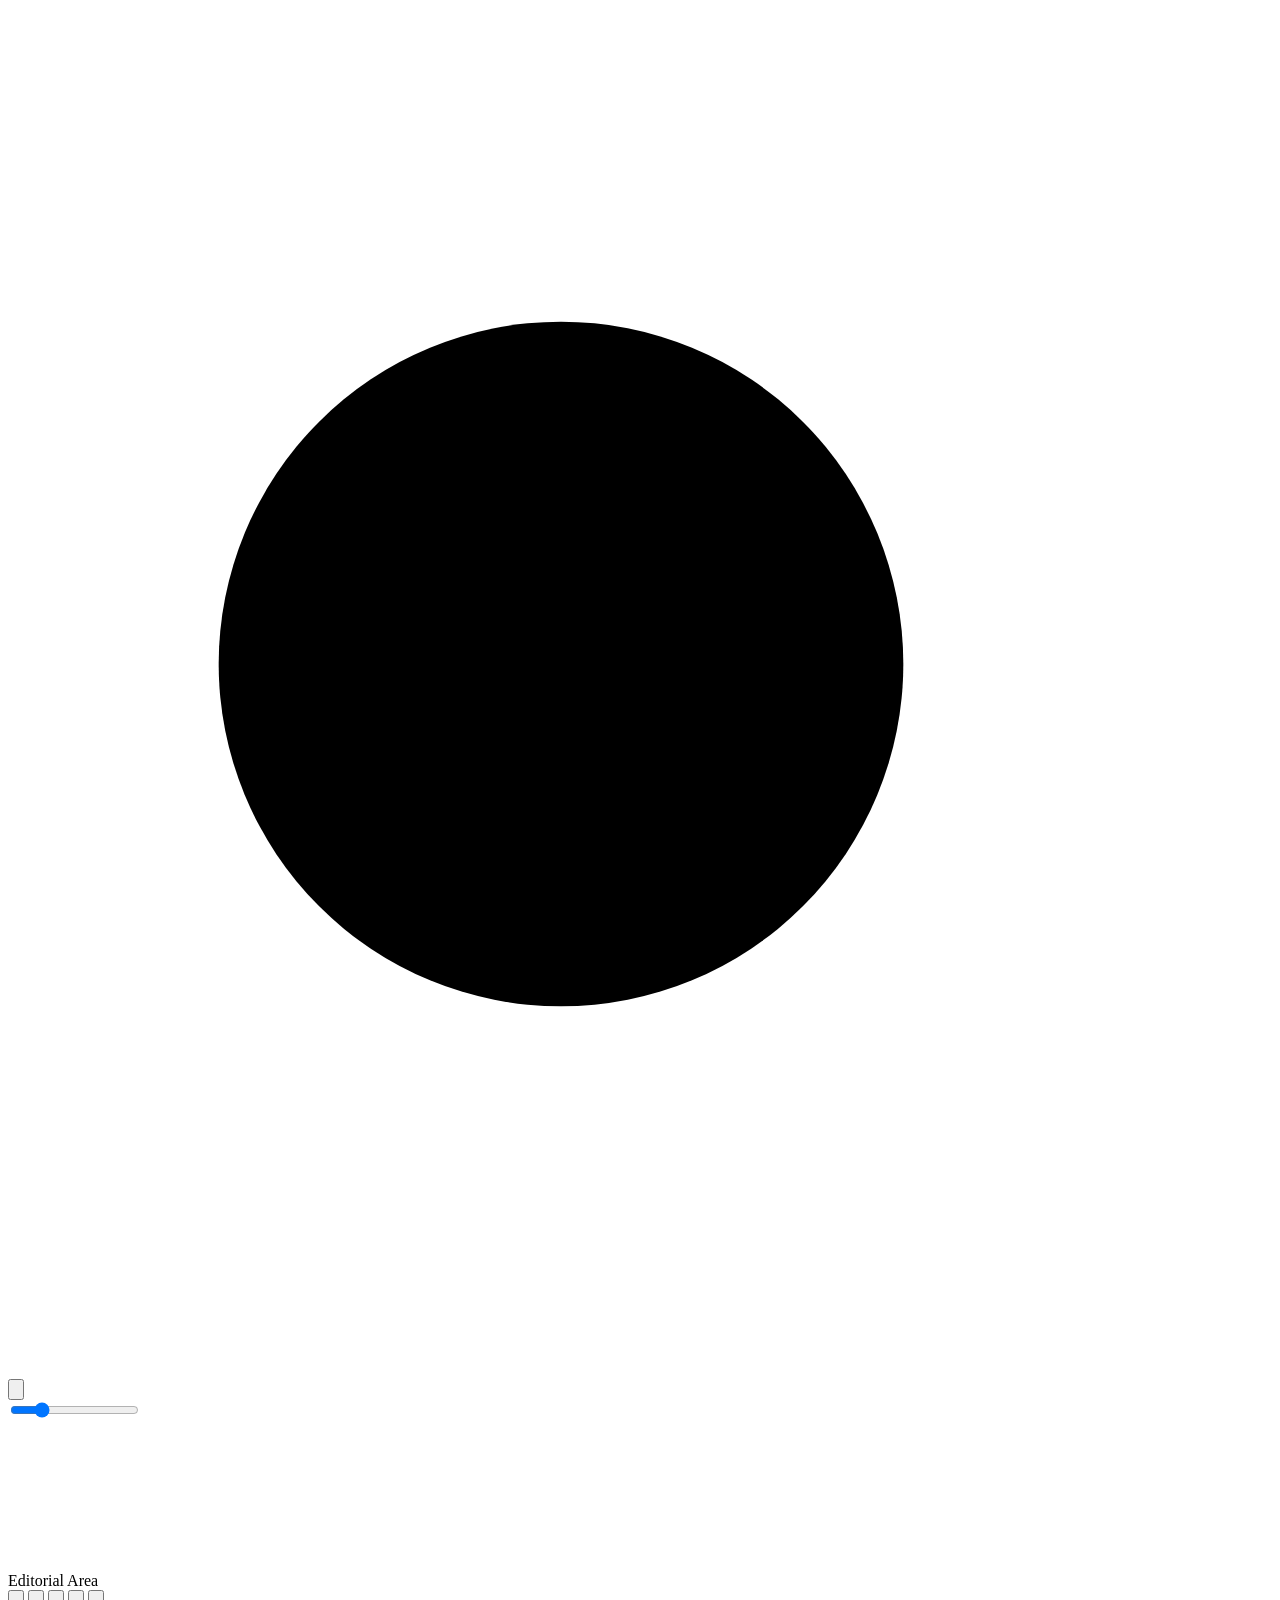
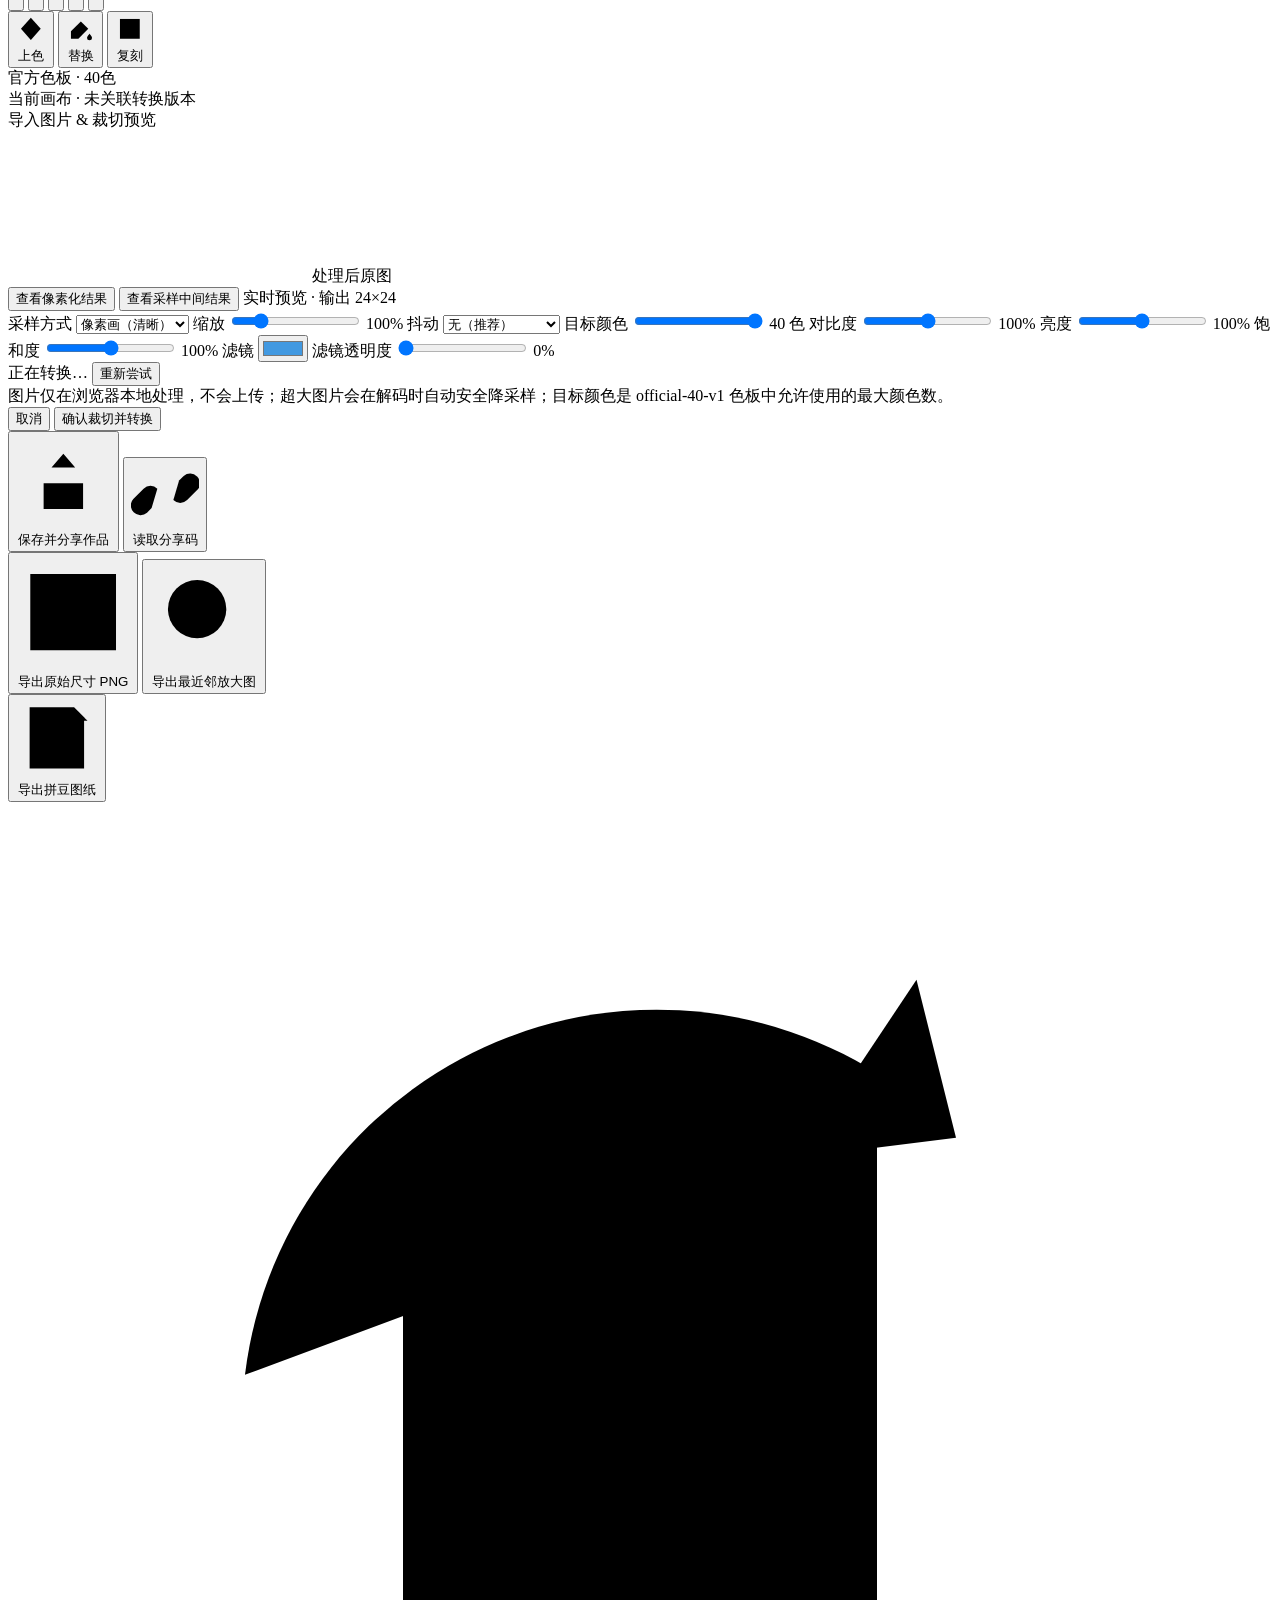
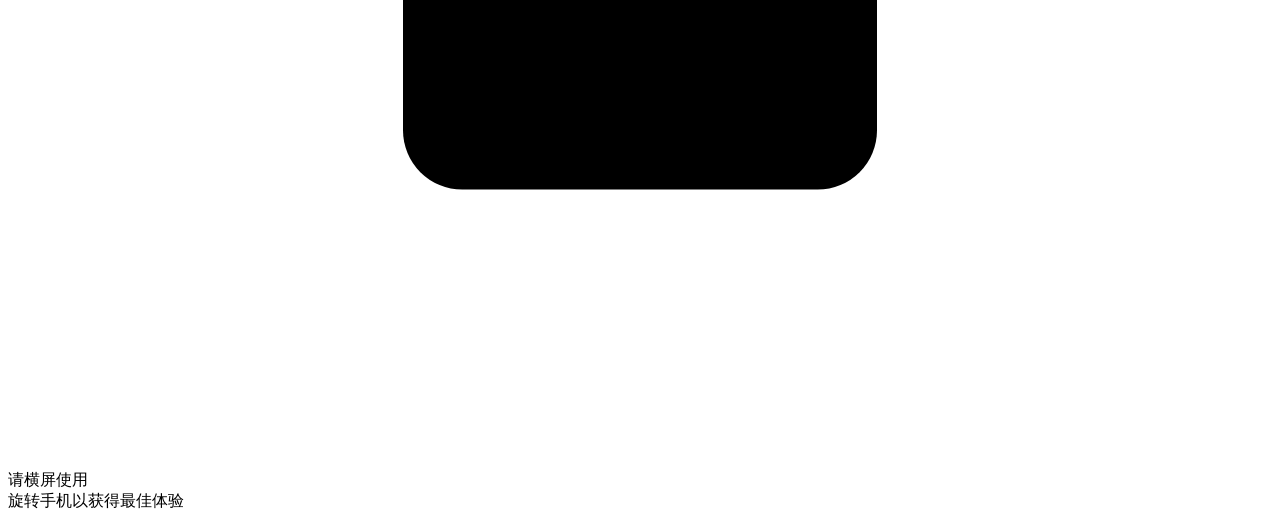
==== commit 6f2d0d0c: "feat: align local editor with official palette" ====
--- a/frontend/index.html
+++ b/frontend/index.html
@@ -7,7 +7,7 @@
 <meta name="apple-mobile-web-app-status-bar-style" content="black-translucent">
 <title>旅行「像」框 | 24×24 像素画编辑器</title>
   <link rel="icon" href="/favicon.ico" type="image/x-icon">
-  <link rel="stylesheet" href="/static/css/editor.css?v=20260808-9">
+  <link rel="stylesheet" href="/static/css/editor.css?v=20260808-11">
 </head>
 <body>
 
@@ -335,9 +335,9 @@
         <label class="statistics-sort-control" for="replacementSort">
           <span>排序</span>
           <select id="replacementSort">
-            <option value="count-desc" selected>数量：多 → 少</option>
+            <option value="palette-order" selected>色板位置顺序</option>
+            <option value="count-desc">数量：多 → 少</option>
             <option value="count-asc">数量：少 → 多</option>
-            <option value="palette-order">色板位置顺序</option>
           </select>
         </label>
         <div class="color-statistics-scroll" id="replacementColorScroll" tabindex="0">
@@ -393,9 +393,9 @@
         <label class="statistics-sort-control" for="replicationSort">
           <span>排序</span>
           <select id="replicationSort">
-            <option value="count-desc" selected>数量：多 → 少</option>
+            <option value="palette-order" selected>色板位置顺序</option>
+            <option value="count-desc">数量：多 → 少</option>
             <option value="count-asc">数量：少 → 多</option>
-            <option value="palette-order">色板位置顺序</option>
           </select>
         </label>
         <div class="statistics-color-scroll" id="replicationColorScroll" tabindex="0">
@@ -699,8 +699,8 @@
           <label class="crop-setting" for="cropSamplingMode">
             <span>采样方式</span>
             <select id="cropSamplingMode">
-              <option value="photo" selected>照片（平滑）</option>
-              <option value="pixel">像素画（清晰）</option>
+              <option value="photo">照片（平滑）</option>
+              <option value="pixel" selected>像素画（清晰）</option>
             </select>
           </label>
           <label class="crop-setting" for="cropZoomSlider">
@@ -769,16 +769,16 @@
   </div>
 </div>
 
-<script src="/static/js/storage.js?v=20260808-9"></script>
-<script src="/static/js/reference-storage.js?v=20260808-9"></script>
-<script src="/static/js/work-codec.js?v=20260808-9"></script>
-<script src="/static/js/official-40-v1.js?v=20260808-9"></script>
-<script src="/static/js/state.js?v=20260808-9"></script>
-<script src="/static/js/editor.js?v=20260808-9"></script>
-<script src="/static/js/export.js?v=20260808-9"></script>
-<script src="/static/js/import.js?v=20260808-9"></script>
-<script src="/static/js/works.js?v=20260808-9"></script>
-<script src="/static/js/app.js?v=20260808-9"></script>
+<script src="/static/js/storage.js?v=20260808-11"></script>
+<script src="/static/js/reference-storage.js?v=20260808-11"></script>
+<script src="/static/js/work-codec.js?v=20260808-11"></script>
+<script src="/static/js/official-40-v1.js?v=20260808-11"></script>
+<script src="/static/js/state.js?v=20260808-11"></script>
+<script src="/static/js/editor.js?v=20260808-11"></script>
+<script src="/static/js/export.js?v=20260808-11"></script>
+<script src="/static/js/import.js?v=20260808-11"></script>
+<script src="/static/js/works.js?v=20260808-11"></script>
+<script src="/static/js/app.js?v=20260808-11"></script>
 
 <!-- 导出下拉列表（body层级，避免被层叠上下文遮盖） -->
 <div class="export-dropdown" id="exportDropdown">
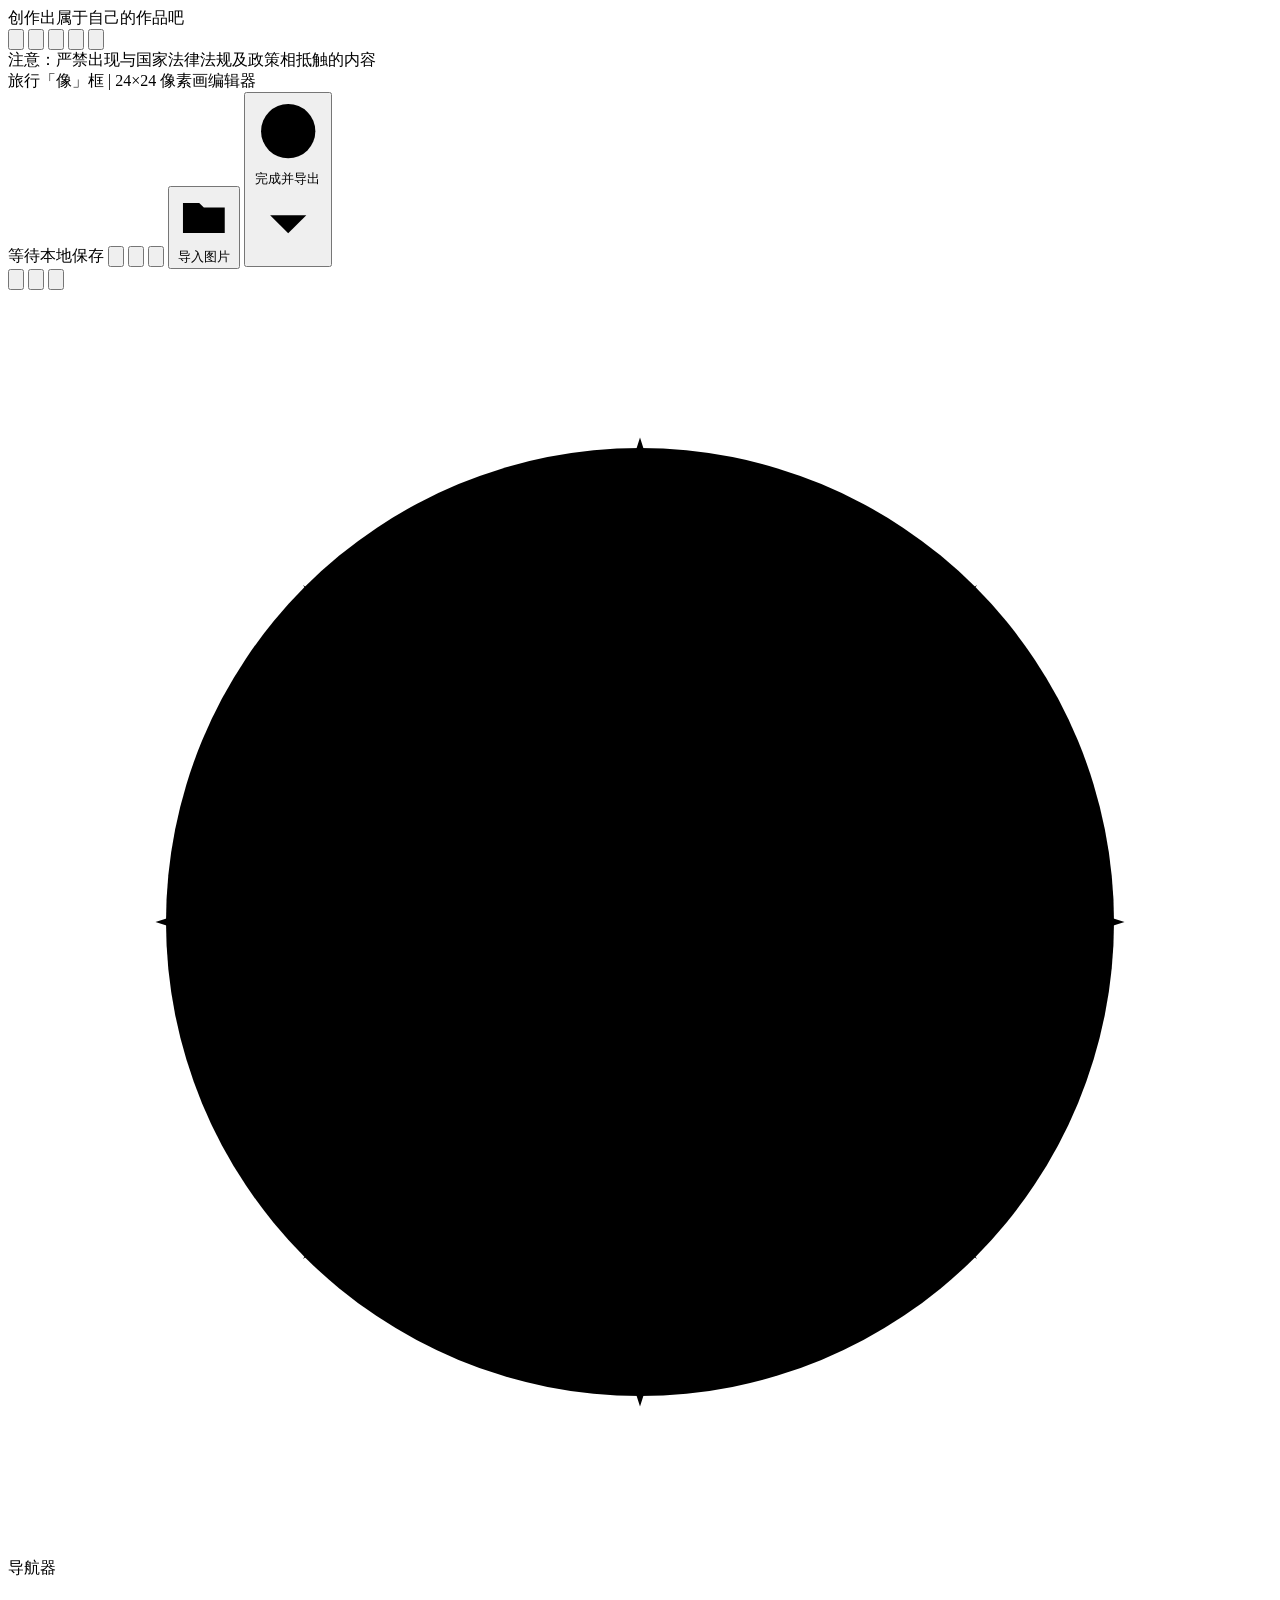
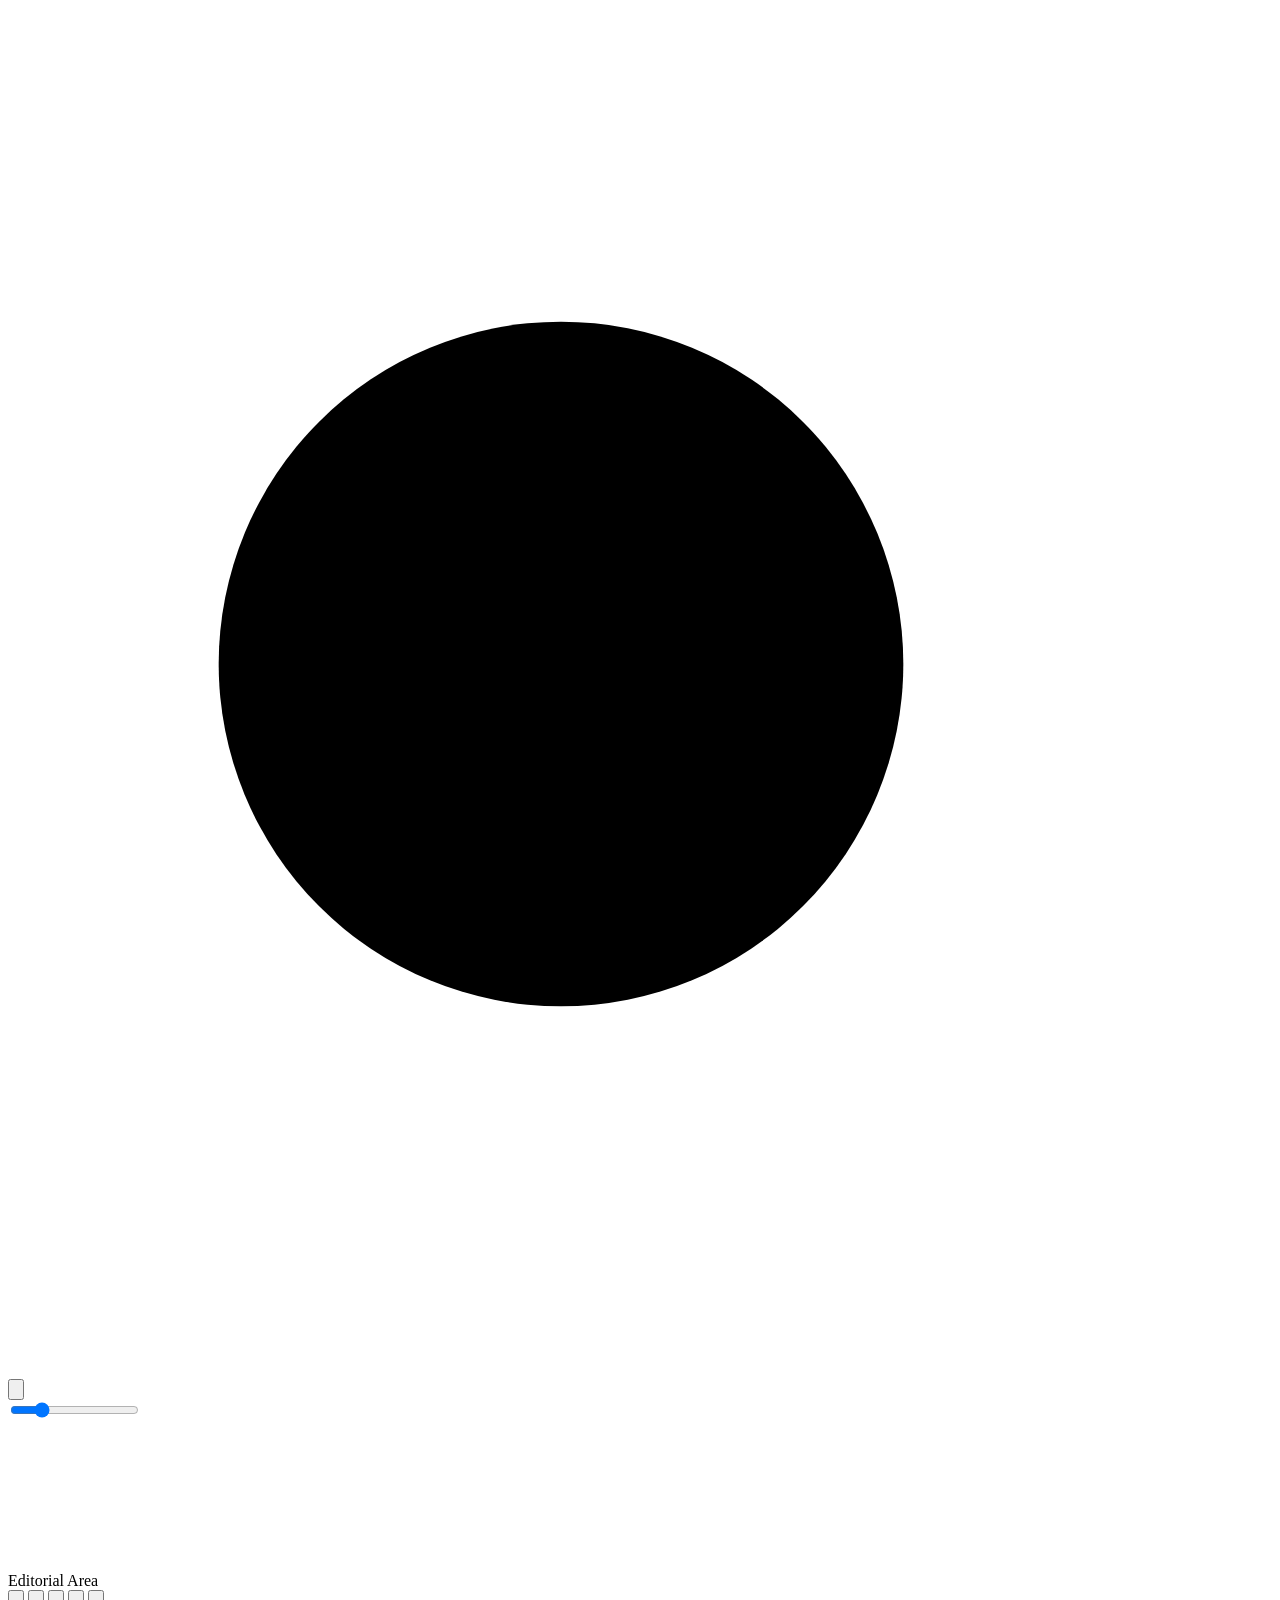
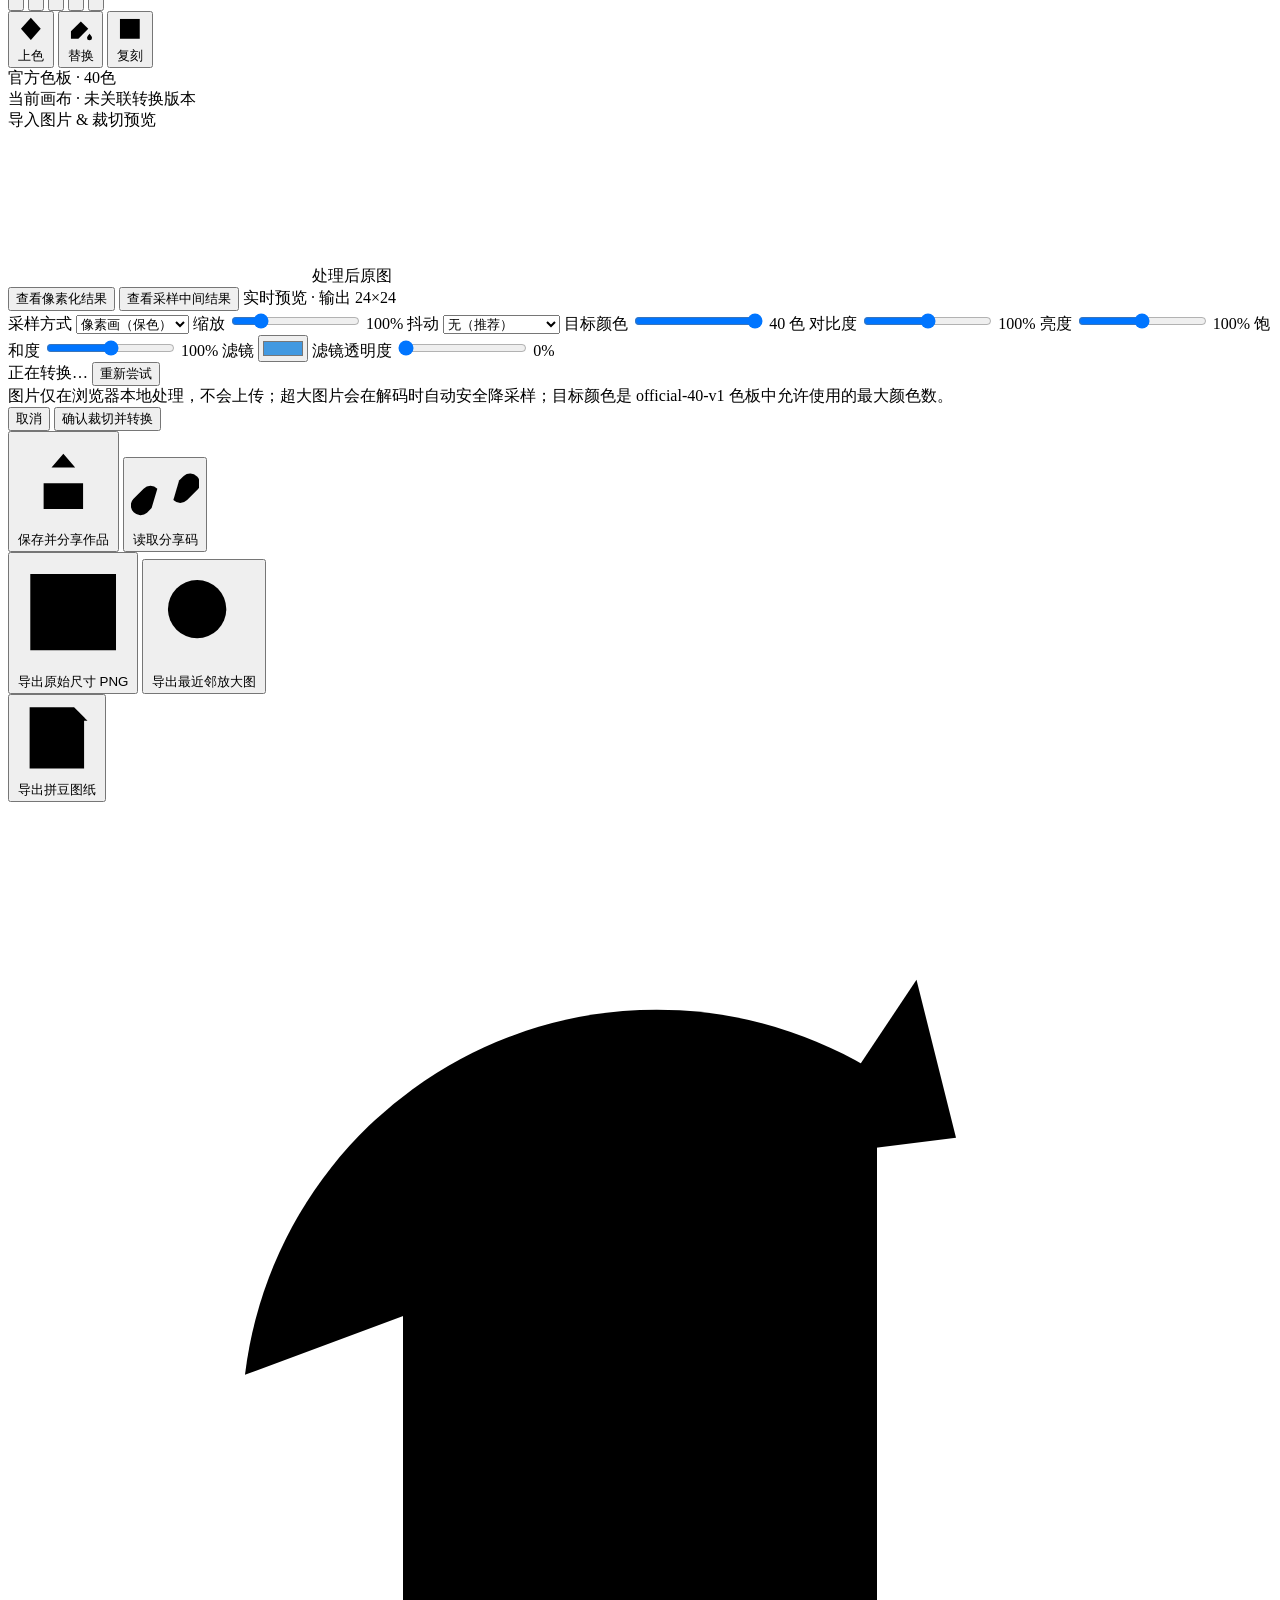
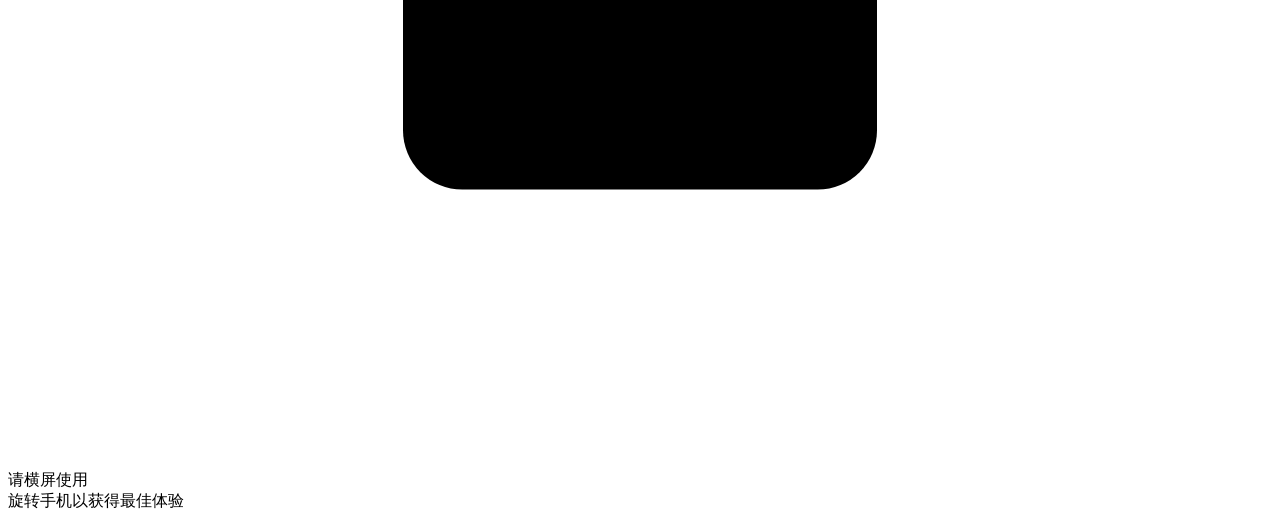
==== commit 47c3c70a: "Add featured works and improve image sampling" ====
--- a/frontend/index.html
+++ b/frontend/index.html
@@ -7,7 +7,7 @@
 <meta name="apple-mobile-web-app-status-bar-style" content="black-translucent">
 <title>旅行「像」框 | 24×24 像素画编辑器</title>
   <link rel="icon" href="/favicon.ico" type="image/x-icon">
-  <link rel="stylesheet" href="/static/css/editor.css?v=20260808-11">
+  <link rel="stylesheet" href="/static/css/editor.css?v=20260810-01">
 </head>
 <body>
 
@@ -35,7 +35,7 @@
     </button>
 
     <button class="icon-btn btn-announcement" id="announcementBtn"
-            title="项目公告与快捷键帮助" aria-label="打开项目公告与快捷键帮助">
+            title="推荐作品、项目公告与帮助" aria-label="打开发现">
       <svg viewBox="0 0 24 24" aria-hidden="true">
         <path d="M4 10v4"></path>
         <path d="M6 9.5v5l10 4V5.5z"></path>
@@ -516,7 +516,7 @@
   <section class="author-modal announcement-modal" role="dialog" aria-modal="true"
            aria-labelledby="announcementModalTitle" aria-describedby="announcementModalDescription">
     <button class="author-close-btn announcement-close-btn" id="closeAnnouncementModalBtn" type="button"
-            aria-label="关闭项目公告">×</button>
+            aria-label="关闭发现弹窗">×</button>
 
     <div class="announcement-icon-frame" aria-hidden="true">
       <svg viewBox="0 0 24 24">
@@ -526,104 +526,72 @@
         <path d="M19 9v6"></path>
       </svg>
     </div>
-    <div class="author-kicker">TOURGRID NOTICE</div>
-    <h2 id="announcementModalTitle">项目公告</h2>
-    <p id="announcementModalDescription">欢迎使用旅行「像」框</p>
+    <div class="author-kicker">TOURGRID DISCOVER</div>
+    <h2 id="announcementModalTitle">发现</h2>
+    <p id="announcementModalDescription">推荐作品、项目公告与使用帮助</p>
+
+    <div class="discover-tabs" role="tablist" aria-label="发现内容">
+      <button type="button" class="discover-tab active" id="discoverFeaturedTab"
+              role="tab" aria-selected="true" aria-controls="discoverFeaturedPanel"
+              data-discover-tab="featured">推荐作品</button>
+      <button type="button" class="discover-tab" id="discoverNoticeTab"
+              role="tab" aria-selected="false" aria-controls="discoverNoticePanel"
+              data-discover-tab="notice">项目公告</button>
+      <button type="button" class="discover-tab" id="discoverHelpTab"
+              role="tab" aria-selected="false" aria-controls="discoverHelpPanel"
+              data-discover-tab="help">使用帮助</button>
+    </div>
 
     <div class="announcement-content">
-      <section class="announcement-section">
-        <div class="announcement-section-heading">
-          <span class="announcement-section-number">01</span>
-          <h3>项目介绍</h3>
-        </div>
-        <p>
-          旅行「像」框（Tourgrid Studio）是一款非官方的 24×24 像素画编辑器。
-          它可以将图片转换为官方 40 色范围内的像素画，并提供逐像素编辑、
-          颜色统计、参考图与作品导出功能。
-        </p>
-        <p class="announcement-note">
-          本项目与相关游戏、活动及其权利人不存在隶属、合作、授权或背书关系。
-        </p>
+      <section class="discover-panel" id="discoverFeaturedPanel" role="tabpanel"
+               aria-labelledby="discoverFeaturedTab" data-discover-panel="featured">
+        <p class="featured-works-status" id="featuredWorksStatus" role="status">正在读取推荐作品…</p>
+        <div class="featured-works-grid" id="featuredWorksGrid"></div>
+        <p class="featured-works-empty" id="featuredWorksEmpty" hidden>暂时没有推荐作品。</p>
       </section>
 
-      <section class="announcement-section">
-        <div class="announcement-section-heading">
-          <span class="announcement-section-number">02</span>
-          <h3>使用指南</h3>
-        </div>
-        <ol class="announcement-steps">
-          <li><span>导入</span>点击顶部“导入”，选择图片并确认裁切区域。</li>
-          <li><span>转换</span>浏览器会在本地生成 24×24 像素图，图片不会上传。</li>
-          <li><span>上色</span>从右侧色板中选色后直接绘制；选择白色即可擦除。</li>
-          <li><span>替换</span>多选当前用色后，可统一替换为任一官方颜色。</li>
-          <li><span>复刻</span>在“复刻”中按颜色高亮格子，并勾选记录游戏内完成进度。</li>
-          <li><span>查看</span>使用左侧参考图与缩放控制辅助对照细节。</li>
-          <li><span>导出</span>完成编辑后，从顶部导出所需的图片或图纸。</li>
-        </ol>
+      <section class="discover-panel" id="discoverNoticePanel" role="tabpanel"
+               aria-labelledby="discoverNoticeTab" data-discover-panel="notice" hidden>
+        <div class="announcement-section">
+          <div class="announcement-section-heading"><span class="announcement-section-number">01</span><h3>项目说明</h3></div>
+          <p>旅行「像」框是一款非官方的 24×24 像素画编辑器，支持图片转换、逐格编辑、复刻记录与作品导出。</p>
+          <p class="announcement-note">本项目与相关游戏、活动及其权利人不存在隶属、合作、授权或背书关系。</p>
+        </div>
+        <div class="announcement-section">
+          <div class="announcement-section-heading"><span class="announcement-section-number">02</span><h3>隐私与发布</h3></div>
+          <p>图片导入、裁切和转换均在浏览器本地完成。发布时仅上传 24×24 像素数据、色板版本、标题和作者。</p>
+          <p class="announcement-note">作品发布后不可自行覆盖或修改，并会长期保存；请勿填写不希望公开的真实姓名或联系方式。</p>
+        </div>
+        <div class="announcement-section">
+          <div class="announcement-section-heading"><span class="announcement-section-number">03</span><h3>内容规则与联系</h3></div>
+          <p>请勿发布违法、侵权、包含敏感信息或用于骚扰的内容。管理员可隐藏或永久删除违规作品。</p>
+          <p>举报、删除申请或隐私反馈请前往
+            <a class="announcement-contact-link" href="https://github.com/MiraCeo/tourgrid-studio/issues"
+               target="_blank" rel="noopener noreferrer">项目 GitHub Issues</a>。
+          </p>
+        </div>
       </section>
 
-      <section class="announcement-section">
-        <div class="announcement-section-heading">
-          <span class="announcement-section-number">03</span>
-          <h3>快捷键帮助</h3>
-        </div>
-        <div class="shortcut-grid">
-          <div><kbd>B</kbd><span>切换到画笔</span></div>
-          <div><kbd>E</kbd><span>切换到白色橡皮</span></div>
-          <div><kbd>I</kbd><span>切换吸管取色</span></div>
-          <div><kbd>M</kbd><span>切换移动画布模式</span></div>
-          <div><kbd>按住 H</kbd><span>临时拖动画布</span></div>
-          <div><kbd>G</kbd><span>显示或隐藏辅助线</span></div>
-          <div><kbd>0</kbd><span>让画布适应当前视口</span></div>
-          <div><kbd>S</kbd><span>创建手动保存点</span></div>
-          <div><kbd>Ctrl/Cmd + Z</kbd><span>撤销</span></div>
-          <div><kbd>Ctrl/Cmd + Y</kbd><span>重做</span></div>
-          <div><kbd>Ctrl/Cmd + Shift + Z</kbd><span>重做</span></div>
-          <div><kbd>Esc</kbd><span>关闭弹窗或退出当前工具</span></div>
-          <div><kbd>Enter</kbd><span>在分享输入框中读取作品</span></div>
-          <div><kbd>方向键</kbd><span>聚焦导航缩略图后移动视口</span></div>
-        </div>
-        <p class="announcement-note">
-          输入框、下拉框、文本区域、按钮、链接或可编辑内容聚焦时，画布快捷键不会响应，
-          文字撤销和浏览器快捷键仍按原有方式工作。
-        </p>
-      </section>
-
-      <section class="announcement-section">
-        <div class="announcement-section-heading">
-          <span class="announcement-section-number">04</span>
-          <h3>隐私与作品保存</h3>
-        </div>
-        <p>
-          导入图片、裁切和颜色转换均在浏览器本地完成，原图和参考图不会上传。
-          发布作品时，服务器仅接收 24×24 像素索引、色板版本以及你填写的标题和作者。
-        </p>
-        <p>
-          浏览次数使用随机匿名 Cookie，并通过临时键进行时间窗口去重；服务日志和
-          滥用防护可能处理访问 IP，永久封禁记录会保存在数据库中。
-        </p>
-        <p class="announcement-note">
-          作品发布后不可自行覆盖或修改，并会长期保存在服务器中；请勿在标题或作者栏
-          填写真实姓名、联系方式等不希望公开的信息。
-        </p>
-      </section>
-
-      <section class="announcement-section">
-        <div class="announcement-section-heading">
-          <span class="announcement-section-number">05</span>
-          <h3>内容规则与联系</h3>
-        </div>
-        <p>
-          请勿发布违法违规、侵害他人权利、包含个人敏感信息或明显用于骚扰的内容。
-          管理员可以隐藏或永久删除违规作品，处理原因会向分享码访问者公开。
-        </p>
-        <p>
-          如需举报违规或侵权内容、申请删除作品，或反馈隐私问题，请通过
-          <a class="announcement-contact-link"
-             href="https://github.com/MiraCeo/tourgrid-studio/issues"
-             target="_blank" rel="noopener noreferrer">项目 GitHub Issues</a>
-          联系维护者。提交时请提供分享码和必要说明，不要公开个人敏感信息。
-        </p>
+      <section class="discover-panel" id="discoverHelpPanel" role="tabpanel"
+               aria-labelledby="discoverHelpTab" data-discover-panel="help" hidden>
+        <div class="announcement-section">
+          <div class="announcement-section-heading"><span class="announcement-section-number">01</span><h3>快速开始</h3></div>
+          <ol class="announcement-steps">
+            <li><span>导入</span>选择图片、调整裁切和转换方式。</li>
+            <li><span>编辑</span>绘制像素，或在“复刻”中记录游戏内进度。</li>
+            <li><span>导出</span>完成后导出图片、图纸，或永久发布作品码。</li>
+          </ol>
+        </div>
+        <div class="announcement-section">
+          <div class="announcement-section-heading"><span class="announcement-section-number">02</span><h3>常用快捷键</h3></div>
+          <div class="shortcut-grid">
+            <div><kbd>B</kbd><span>画笔</span></div><div><kbd>E</kbd><span>白色橡皮</span></div>
+            <div><kbd>I</kbd><span>吸管</span></div><div><kbd>M</kbd><span>移动模式</span></div>
+            <div><kbd>按住 H</kbd><span>临时拖动画布</span></div><div><kbd>G</kbd><span>辅助线</span></div>
+            <div><kbd>0</kbd><span>适应视口</span></div><div><kbd>S</kbd><span>手动保存点</span></div>
+            <div><kbd>Ctrl/Cmd + Z</kbd><span>撤销</span></div><div><kbd>Ctrl/Cmd + Shift + Z</kbd><span>重做</span></div>
+          </div>
+        </div>
       </section>
     </div>
   </section>
@@ -699,8 +667,9 @@
           <label class="crop-setting" for="cropSamplingMode">
             <span>采样方式</span>
             <select id="cropSamplingMode">
-              <option value="photo">照片（平滑）</option>
-              <option value="pixel" selected>像素画（清晰）</option>
+              <option value="pixel" selected>像素画（保色）</option>
+              <option value="photo">照片（自然）</option>
+              <option value="detail">细节（平衡）</option>
             </select>
           </label>
           <label class="crop-setting" for="cropZoomSlider">
@@ -769,16 +738,16 @@
   </div>
 </div>
 
-<script src="/static/js/storage.js?v=20260808-11"></script>
-<script src="/static/js/reference-storage.js?v=20260808-11"></script>
-<script src="/static/js/work-codec.js?v=20260808-11"></script>
-<script src="/static/js/official-40-v1.js?v=20260808-11"></script>
-<script src="/static/js/state.js?v=20260808-11"></script>
-<script src="/static/js/editor.js?v=20260808-11"></script>
-<script src="/static/js/export.js?v=20260808-11"></script>
-<script src="/static/js/import.js?v=20260808-11"></script>
-<script src="/static/js/works.js?v=20260808-11"></script>
-<script src="/static/js/app.js?v=20260808-11"></script>
+<script src="/static/js/storage.js?v=20260810-01"></script>
+<script src="/static/js/reference-storage.js?v=20260810-01"></script>
+<script src="/static/js/work-codec.js?v=20260810-01"></script>
+<script src="/static/js/official-40-v1.js?v=20260810-01"></script>
+<script src="/static/js/state.js?v=20260810-01"></script>
+<script src="/static/js/editor.js?v=20260810-01"></script>
+<script src="/static/js/export.js?v=20260810-01"></script>
+<script src="/static/js/import.js?v=20260810-01"></script>
+<script src="/static/js/works.js?v=20260810-01"></script>
+<script src="/static/js/app.js?v=20260810-01"></script>
 
 <!-- 导出下拉列表（body层级，避免被层叠上下文遮盖） -->
 <div class="export-dropdown" id="exportDropdown">
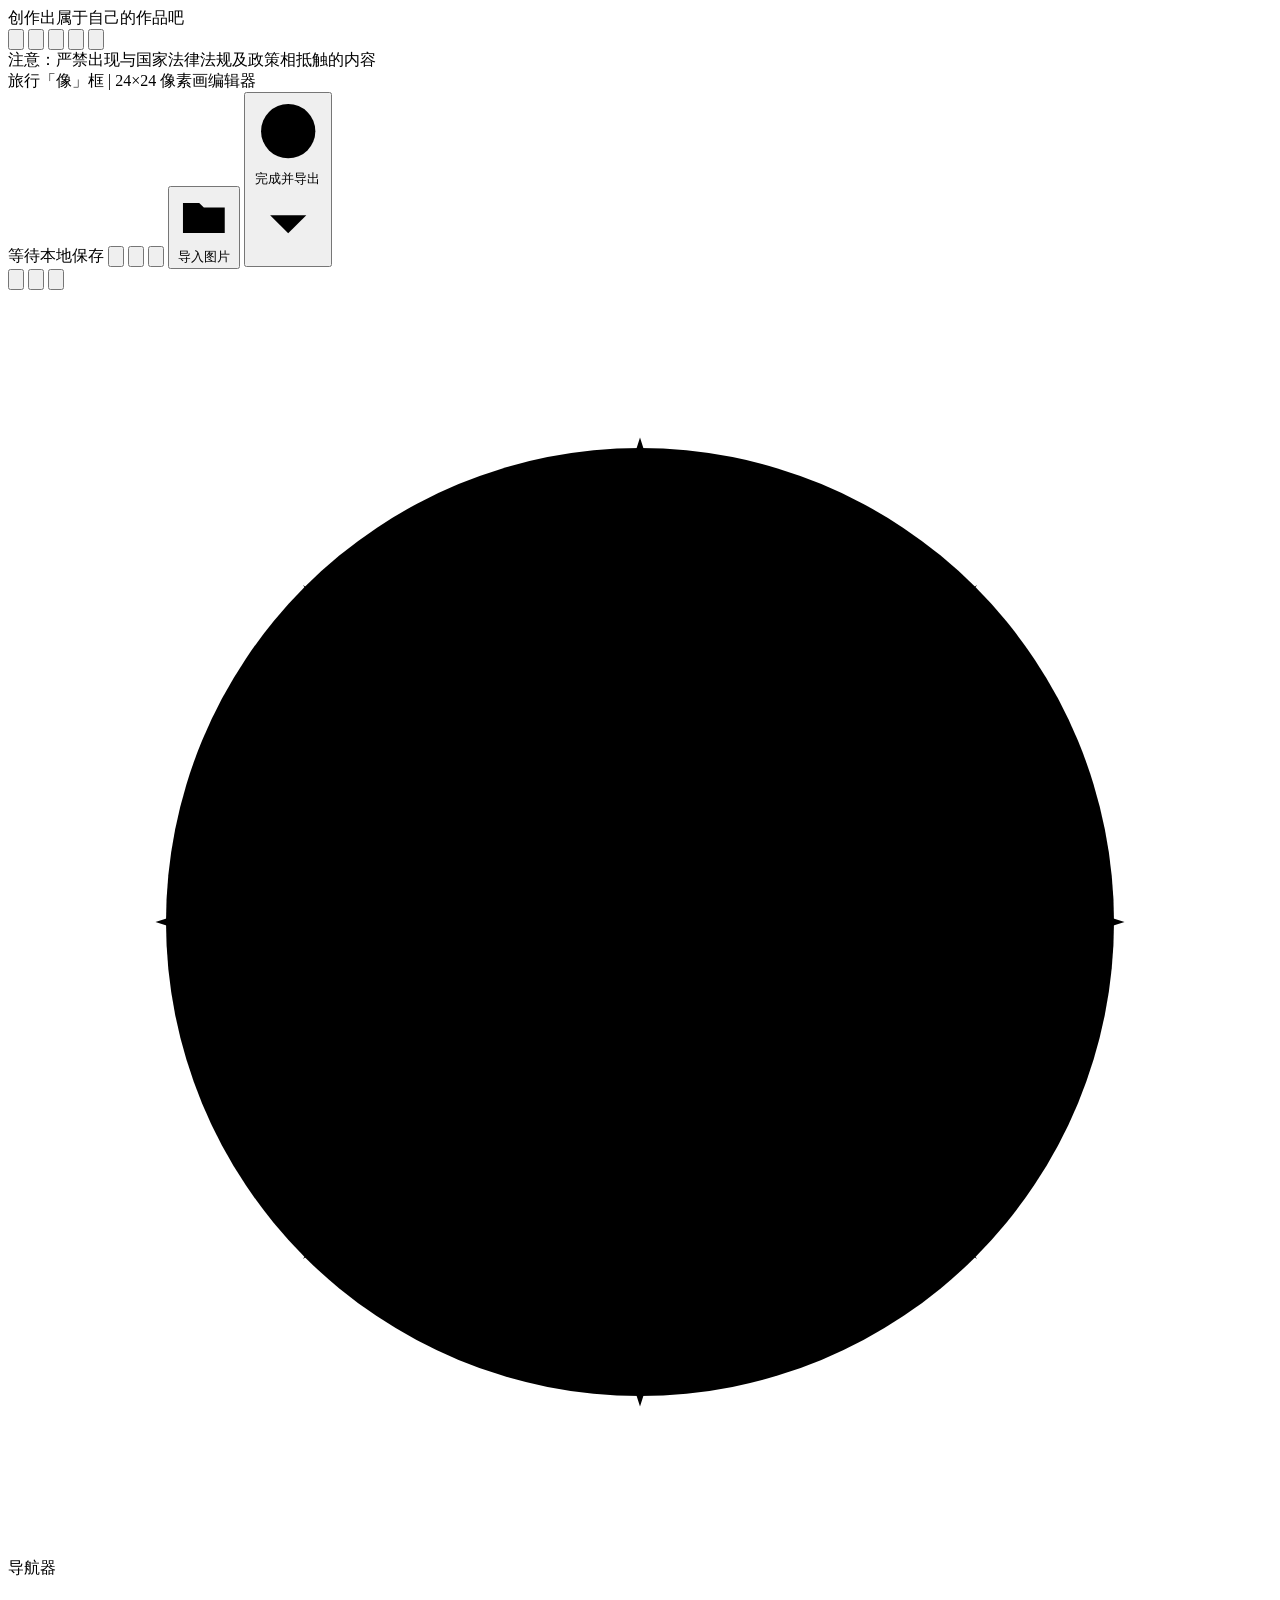
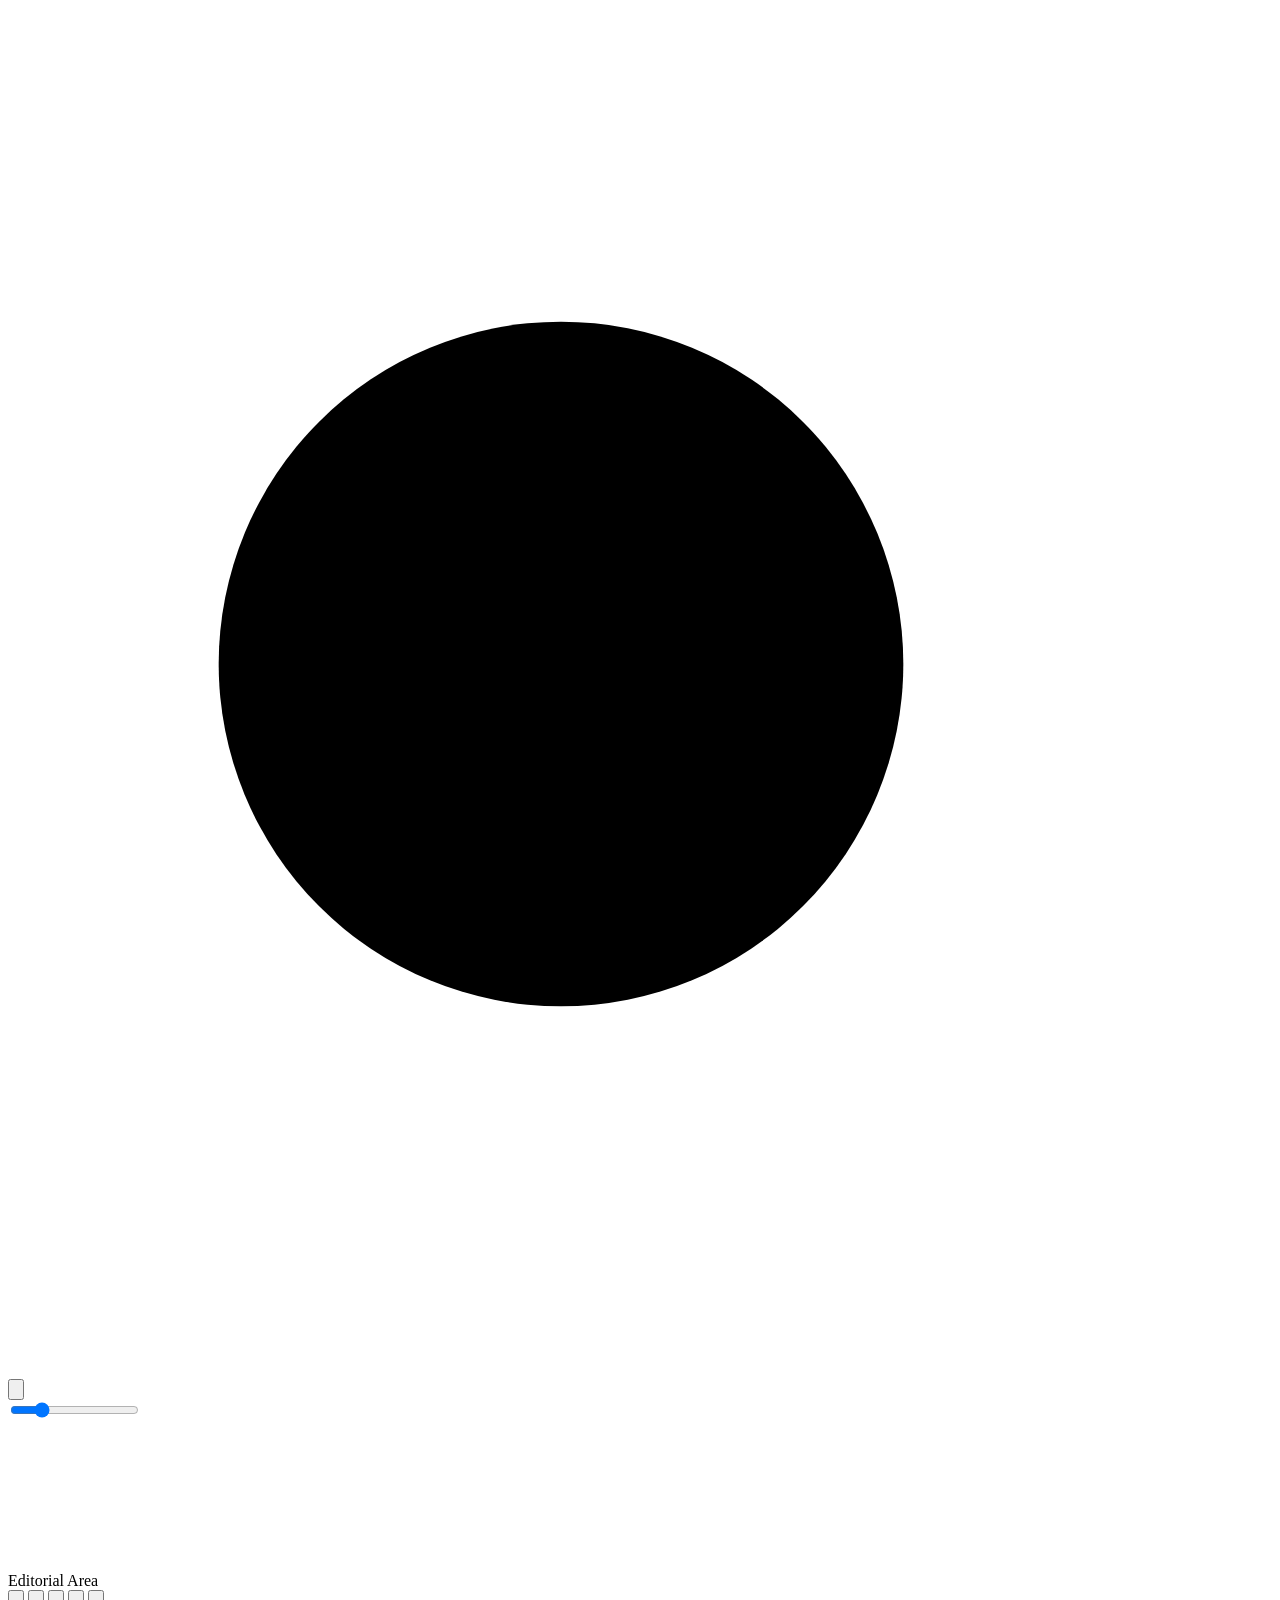
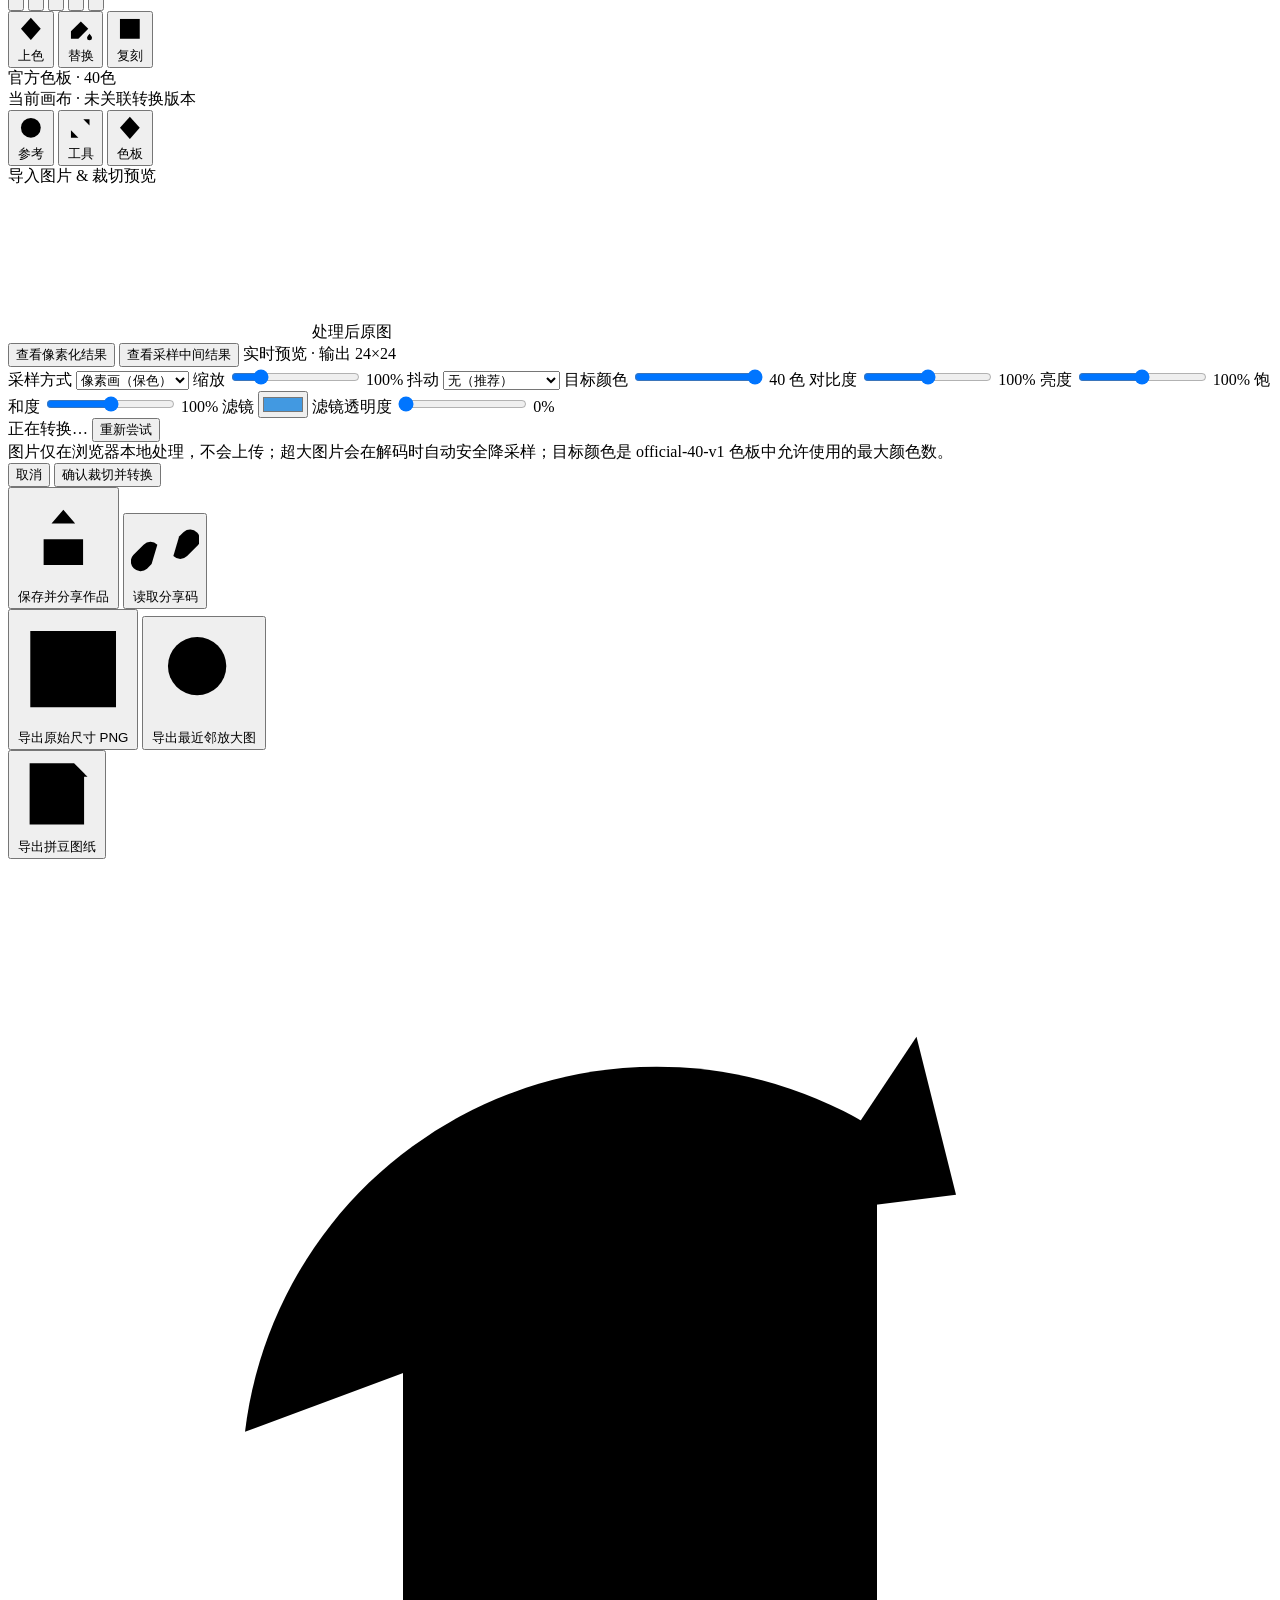
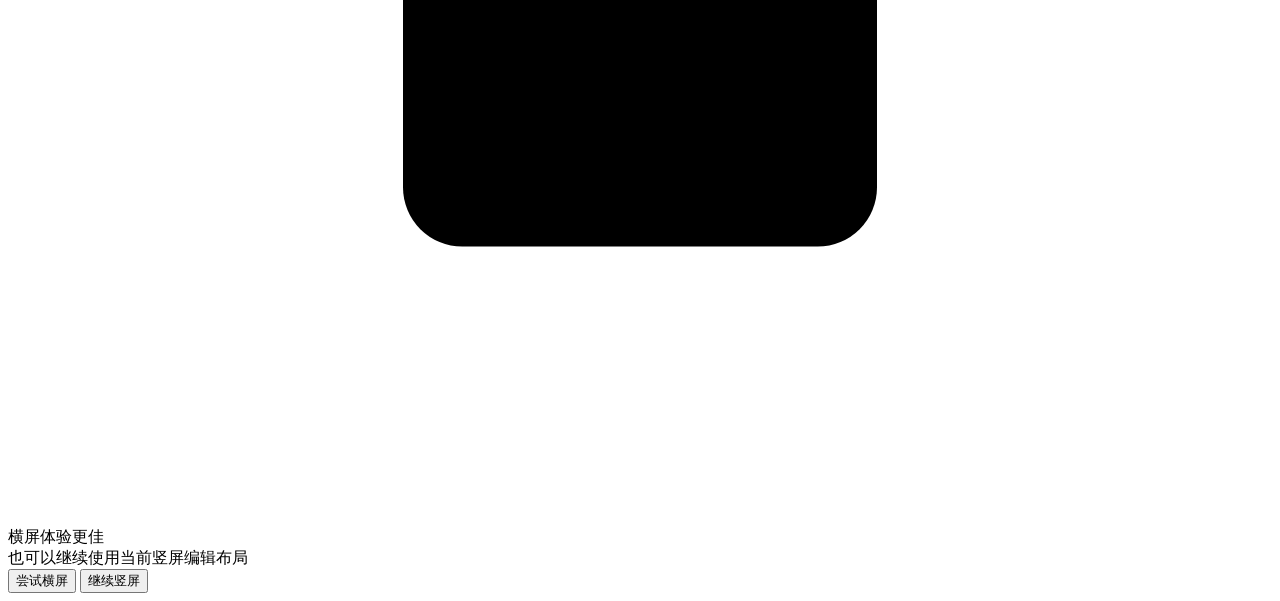
==== commit a7e8122b: "Add mobile portrait editing layout" ====
--- a/frontend/index.html
+++ b/frontend/index.html
@@ -7,7 +7,7 @@
 <meta name="apple-mobile-web-app-status-bar-style" content="black-translucent">
 <title>旅行「像」框 | 24×24 像素画编辑器</title>
   <link rel="icon" href="/favicon.ico" type="image/x-icon">
-  <link rel="stylesheet" href="/static/css/editor.css?v=20260810-01">
+  <link rel="stylesheet" href="/static/css/editor.css?v=20260810-04">
 </head>
 <body>
 
@@ -407,6 +407,36 @@
         </div>
       </div>
     </div>
+
+    <nav class="portrait-workspace-nav" id="portraitWorkspaceNav"
+         aria-label="竖屏编辑面板">
+      <button class="portrait-workspace-nav-btn" id="portraitReferenceBtn"
+              type="button" data-portrait-panel="reference"
+              aria-controls="leftPanel" aria-expanded="false">
+        <svg viewBox="0 0 24 24" aria-hidden="true">
+          <circle cx="12" cy="12" r="8"></circle>
+          <path d="m12 6 2.2 5.8L12 18l-2.2-6.2z"></path>
+        </svg>
+        <span>参考</span>
+      </button>
+      <button class="portrait-workspace-nav-btn" id="portraitToolsBtn"
+              type="button" data-portrait-panel="tools"
+              aria-controls="rightPanel" aria-expanded="false">
+        <svg viewBox="0 0 24 24" aria-hidden="true">
+          <path d="M5 19 19 5M14 5h5v5"></path>
+          <path d="M4 14v6h6"></path>
+        </svg>
+        <span>工具</span>
+      </button>
+      <button class="portrait-workspace-nav-btn" id="portraitPaletteBtn"
+              type="button" data-portrait-panel="palette"
+              aria-controls="rightPanel" aria-expanded="false">
+        <svg viewBox="0 0 24 24" aria-hidden="true">
+          <path d="m12 3 8 9-8 9-8-9z"></path>
+        </svg>
+        <span>色板</span>
+      </button>
+    </nav>
   </div>
 </div>
 
@@ -738,16 +768,16 @@
   </div>
 </div>
 
-<script src="/static/js/storage.js?v=20260810-01"></script>
-<script src="/static/js/reference-storage.js?v=20260810-01"></script>
-<script src="/static/js/work-codec.js?v=20260810-01"></script>
-<script src="/static/js/official-40-v1.js?v=20260810-01"></script>
-<script src="/static/js/state.js?v=20260810-01"></script>
-<script src="/static/js/editor.js?v=20260810-01"></script>
-<script src="/static/js/export.js?v=20260810-01"></script>
-<script src="/static/js/import.js?v=20260810-01"></script>
-<script src="/static/js/works.js?v=20260810-01"></script>
-<script src="/static/js/app.js?v=20260810-01"></script>
+<script src="/static/js/storage.js?v=20260810-04"></script>
+<script src="/static/js/reference-storage.js?v=20260810-04"></script>
+<script src="/static/js/work-codec.js?v=20260810-04"></script>
+<script src="/static/js/official-40-v1.js?v=20260810-04"></script>
+<script src="/static/js/state.js?v=20260810-04"></script>
+<script src="/static/js/editor.js?v=20260810-04"></script>
+<script src="/static/js/export.js?v=20260810-04"></script>
+<script src="/static/js/import.js?v=20260810-04"></script>
+<script src="/static/js/works.js?v=20260810-04"></script>
+<script src="/static/js/app.js?v=20260810-04"></script>
 
 <!-- 导出下拉列表（body层级，避免被层叠上下文遮盖） -->
 <div class="export-dropdown" id="exportDropdown">
@@ -811,8 +841,8 @@
 </div>
 
 
-<!-- 移动端竖屏提示 -->
-<div class="rotate-hint" id="rotateHint">
+<!-- 移动端竖屏建议：不阻断编辑，方向锁定失败时继续使用竖屏布局 -->
+<aside class="rotate-hint" id="rotateHint" aria-label="横屏体验建议">
   <div class="rotate-icon" aria-hidden="true">
     <svg viewBox="0 0 64 64">
       <rect x="20" y="14" width="24" height="36" rx="3"></rect>
@@ -821,9 +851,17 @@
       <path d="m46 9 2 8-8 1"></path>
     </svg>
   </div>
-  <div class="rotate-text">请横屏使用</div>
-  <div class="rotate-sub">旋转手机以获得最佳体验</div>
-</div>
+  <div class="rotate-hint-copy">
+    <div class="rotate-text">横屏体验更佳</div>
+    <div class="rotate-sub">也可以继续使用当前竖屏编辑布局</div>
+  </div>
+  <div class="rotate-hint-actions">
+    <button type="button" class="rotate-action rotate-action-primary"
+            id="tryLandscapeBtn">尝试横屏</button>
+    <button type="button" class="rotate-action"
+            id="continuePortraitBtn">继续竖屏</button>
+  </div>
+</aside>
 
 </body>
 </html>
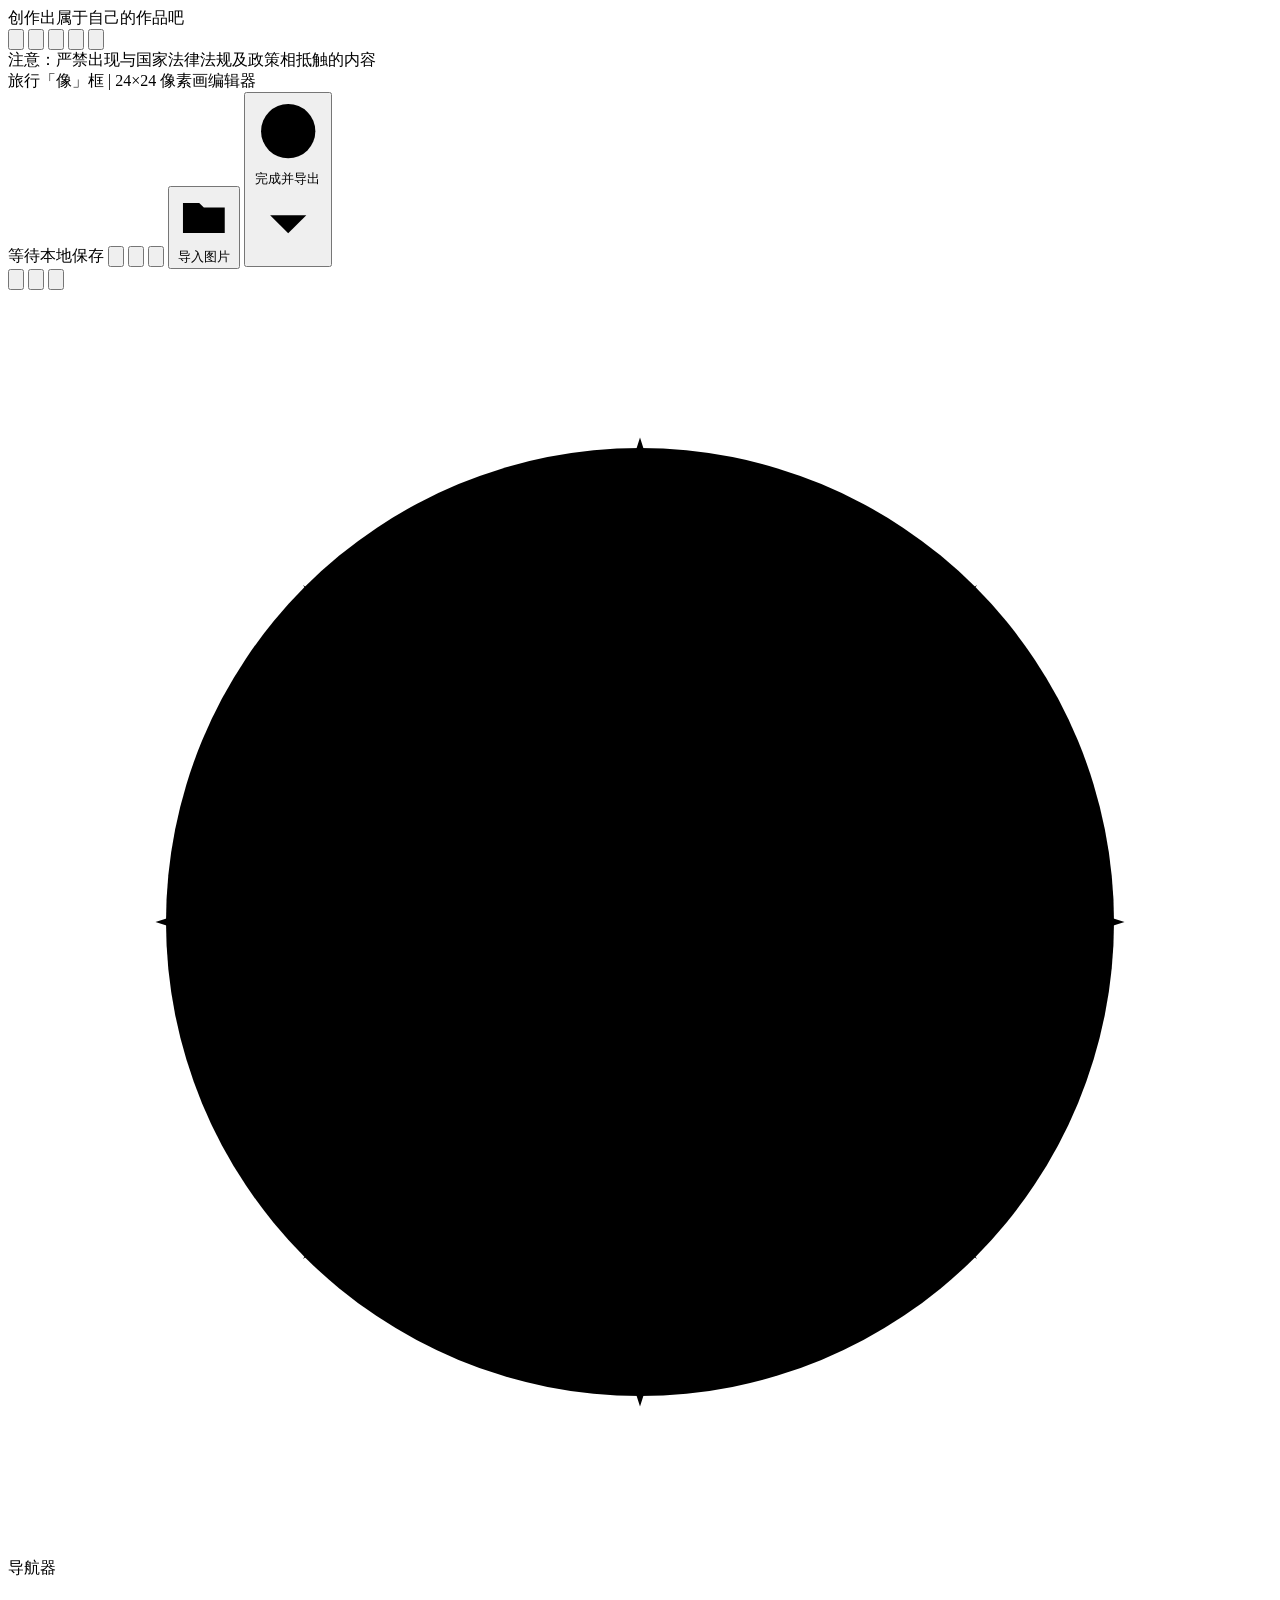
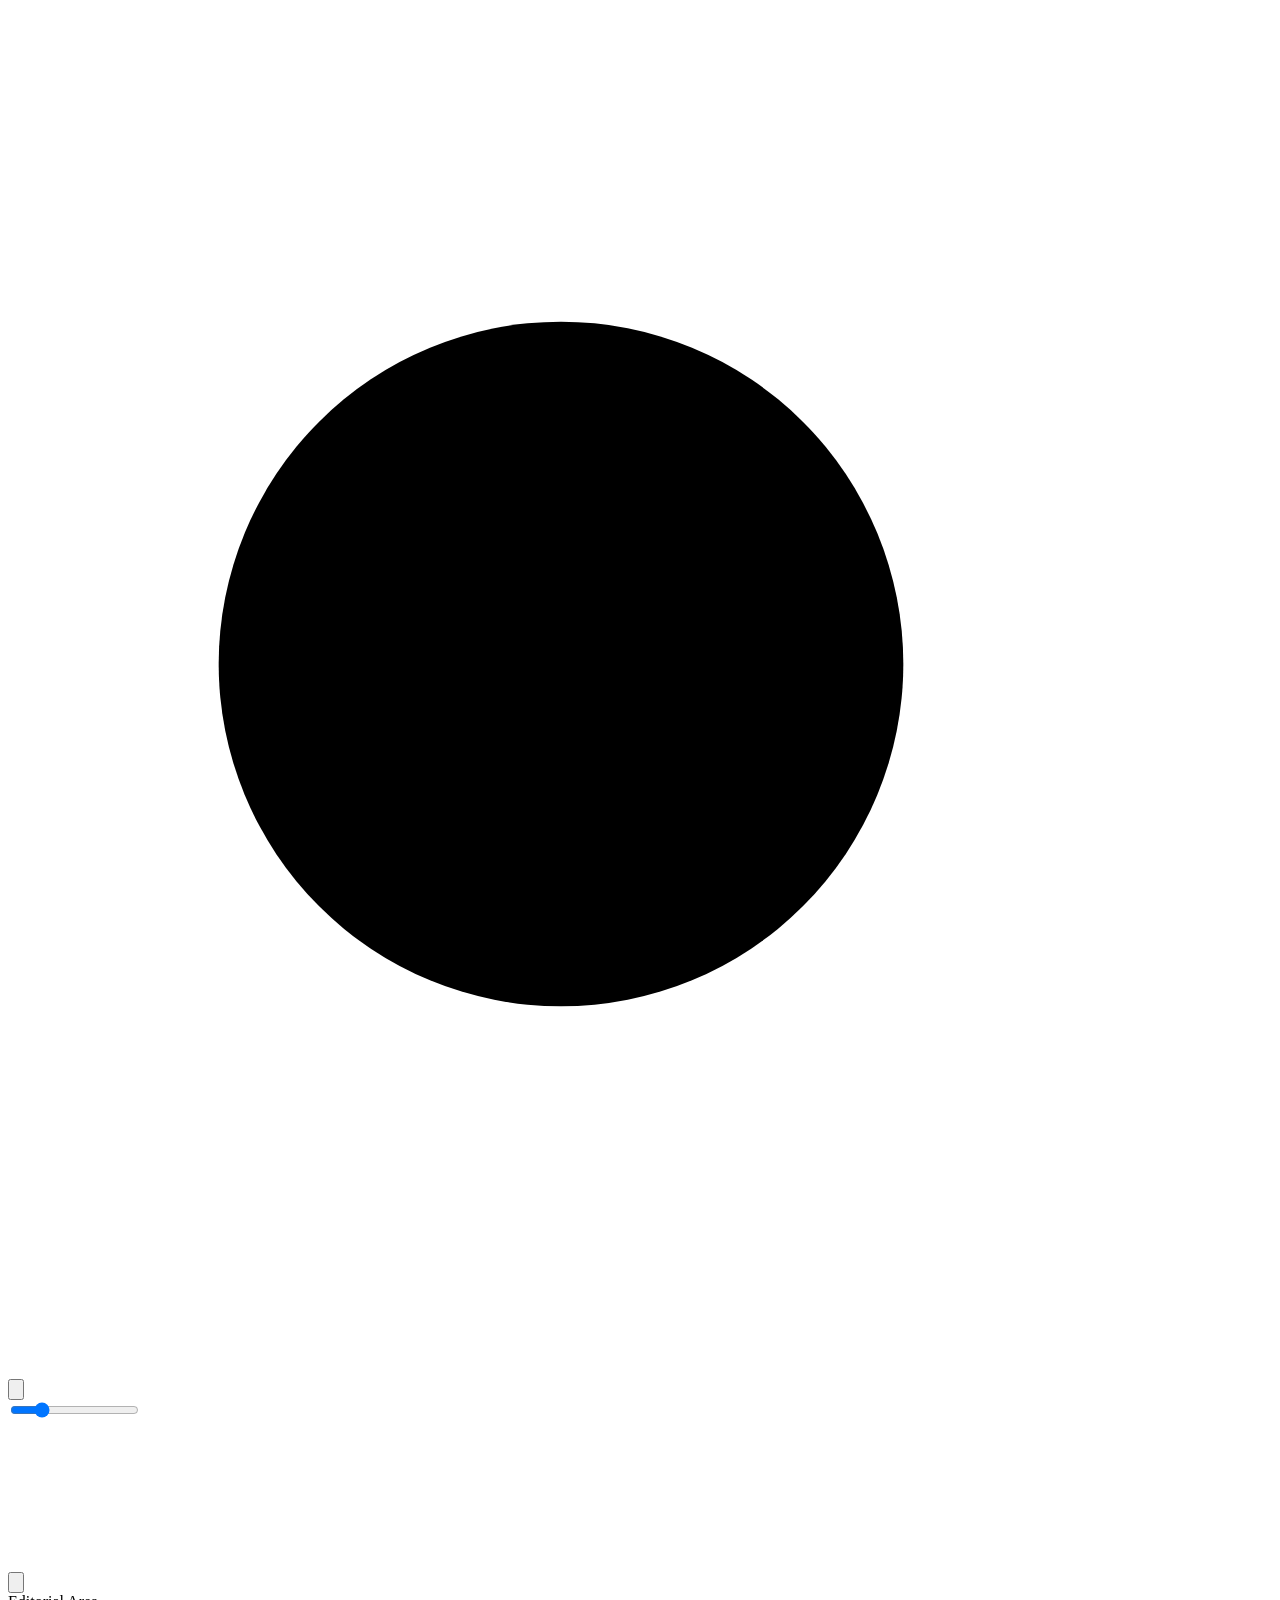
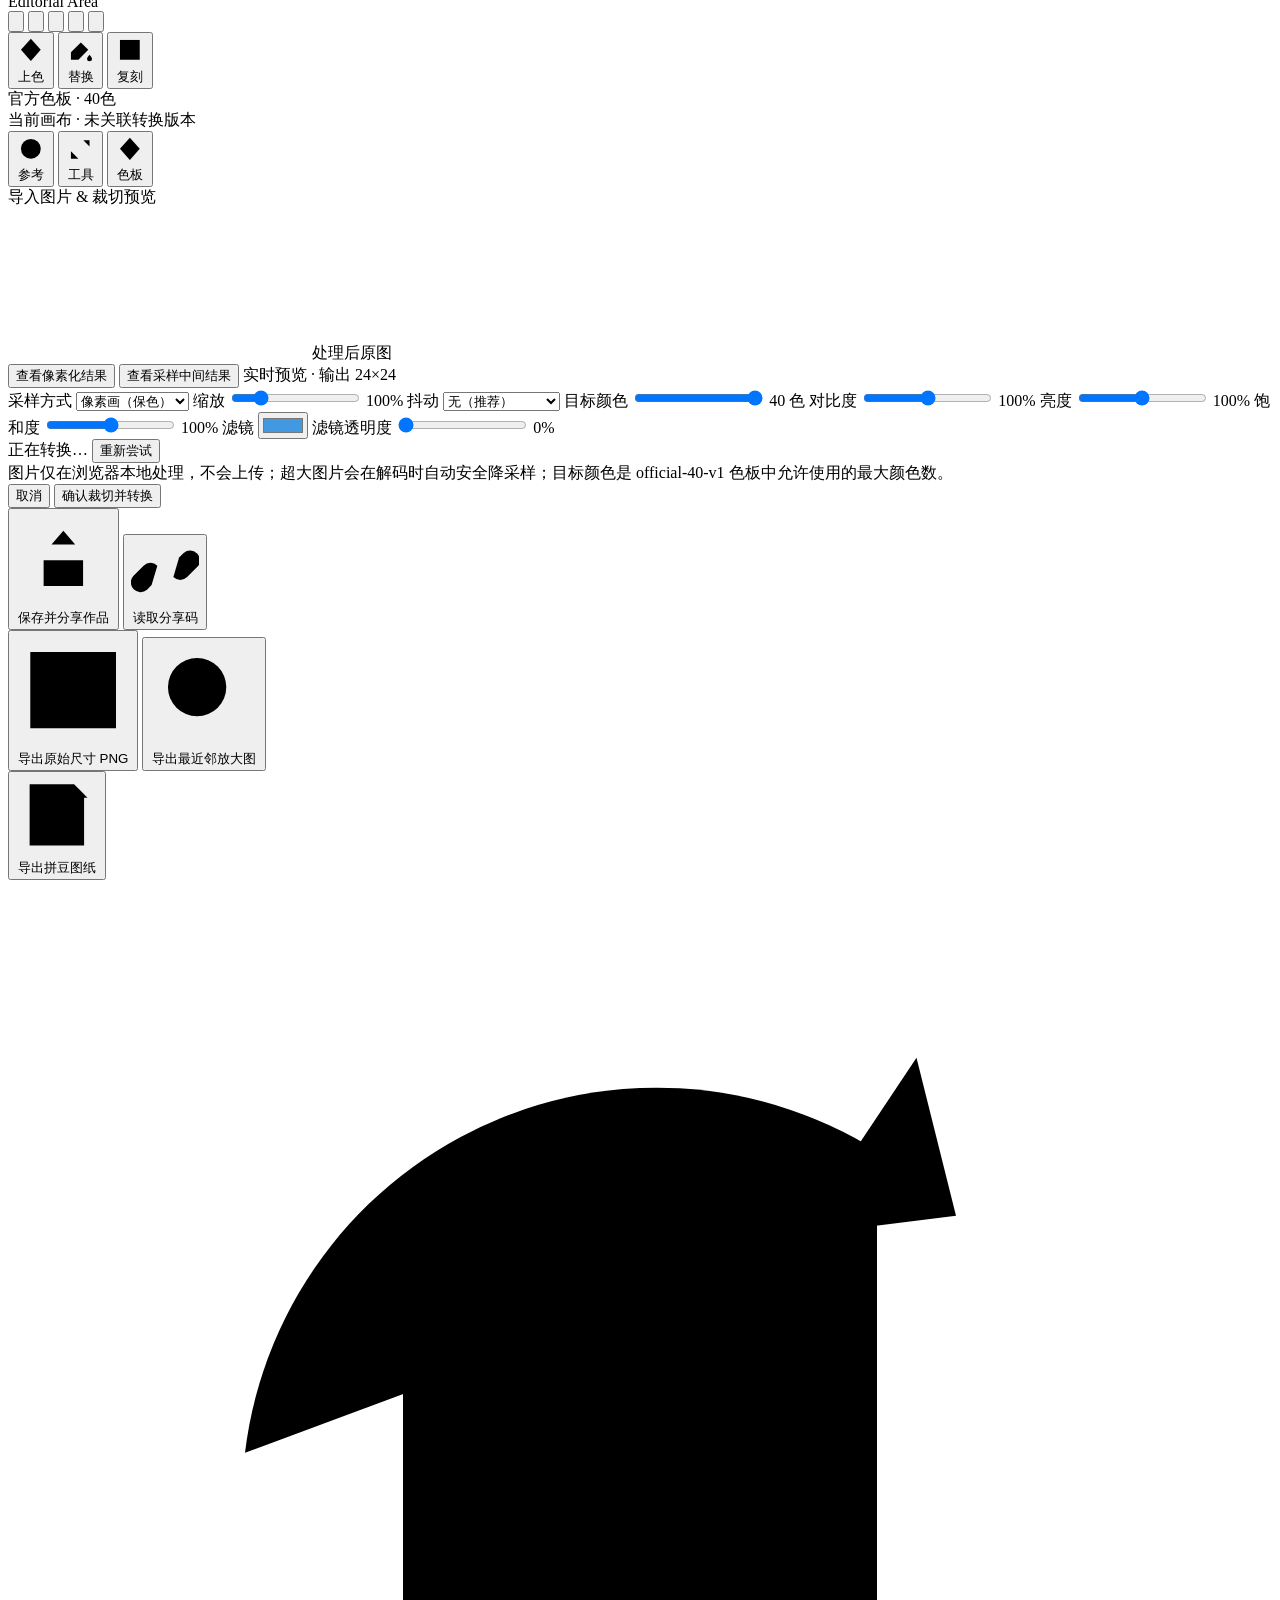
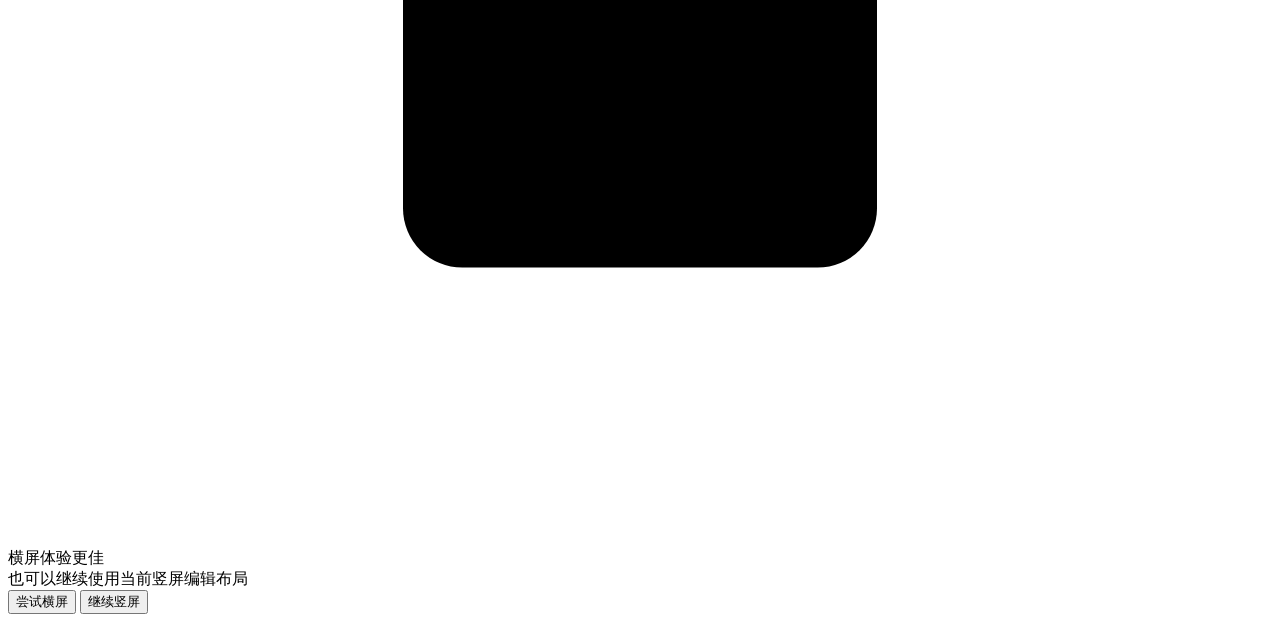
==== commit db643815: "Add resizable portrait palette panel" ====
--- a/frontend/index.html
+++ b/frontend/index.html
@@ -7,7 +7,7 @@
 <meta name="apple-mobile-web-app-status-bar-style" content="black-translucent">
 <title>旅行「像」框 | 24×24 像素画编辑器</title>
   <link rel="icon" href="/favicon.ico" type="image/x-icon">
-  <link rel="stylesheet" href="/static/css/editor.css?v=20260810-04">
+  <link rel="stylesheet" href="/static/css/editor.css?v=20260810-06">
 </head>
 <body>
 
@@ -243,6 +243,16 @@
     </div>
 
     <div class="right-panel" id="rightPanel">
+      <button class="portrait-palette-resize-handle"
+              id="portraitPaletteResizeHandle" type="button"
+              role="slider" aria-orientation="vertical"
+              aria-label="上下拖动调整色板高度"
+              title="上下拖动调整色板高度">
+        <svg viewBox="0 0 24 24" aria-hidden="true">
+          <path d="m8 10 4-4 4 4"></path>
+          <path d="m8 14 4 4 4-4"></path>
+        </svg>
+      </button>
       <div class="editorial-area-label">Editorial Area</div>
       <div class="tool-icons">
         <button class="tool-icon-btn" id="canvasGuidesBtn" type="button"
@@ -768,16 +778,16 @@
   </div>
 </div>
 
-<script src="/static/js/storage.js?v=20260810-04"></script>
-<script src="/static/js/reference-storage.js?v=20260810-04"></script>
-<script src="/static/js/work-codec.js?v=20260810-04"></script>
-<script src="/static/js/official-40-v1.js?v=20260810-04"></script>
-<script src="/static/js/state.js?v=20260810-04"></script>
-<script src="/static/js/editor.js?v=20260810-04"></script>
-<script src="/static/js/export.js?v=20260810-04"></script>
-<script src="/static/js/import.js?v=20260810-04"></script>
-<script src="/static/js/works.js?v=20260810-04"></script>
-<script src="/static/js/app.js?v=20260810-04"></script>
+<script src="/static/js/storage.js?v=20260810-06"></script>
+<script src="/static/js/reference-storage.js?v=20260810-06"></script>
+<script src="/static/js/work-codec.js?v=20260810-06"></script>
+<script src="/static/js/official-40-v1.js?v=20260810-06"></script>
+<script src="/static/js/state.js?v=20260810-06"></script>
+<script src="/static/js/editor.js?v=20260810-06"></script>
+<script src="/static/js/export.js?v=20260810-06"></script>
+<script src="/static/js/import.js?v=20260810-06"></script>
+<script src="/static/js/works.js?v=20260810-06"></script>
+<script src="/static/js/app.js?v=20260810-06"></script>
 
 <!-- 导出下拉列表（body层级，避免被层叠上下文遮盖） -->
 <div class="export-dropdown" id="exportDropdown">
